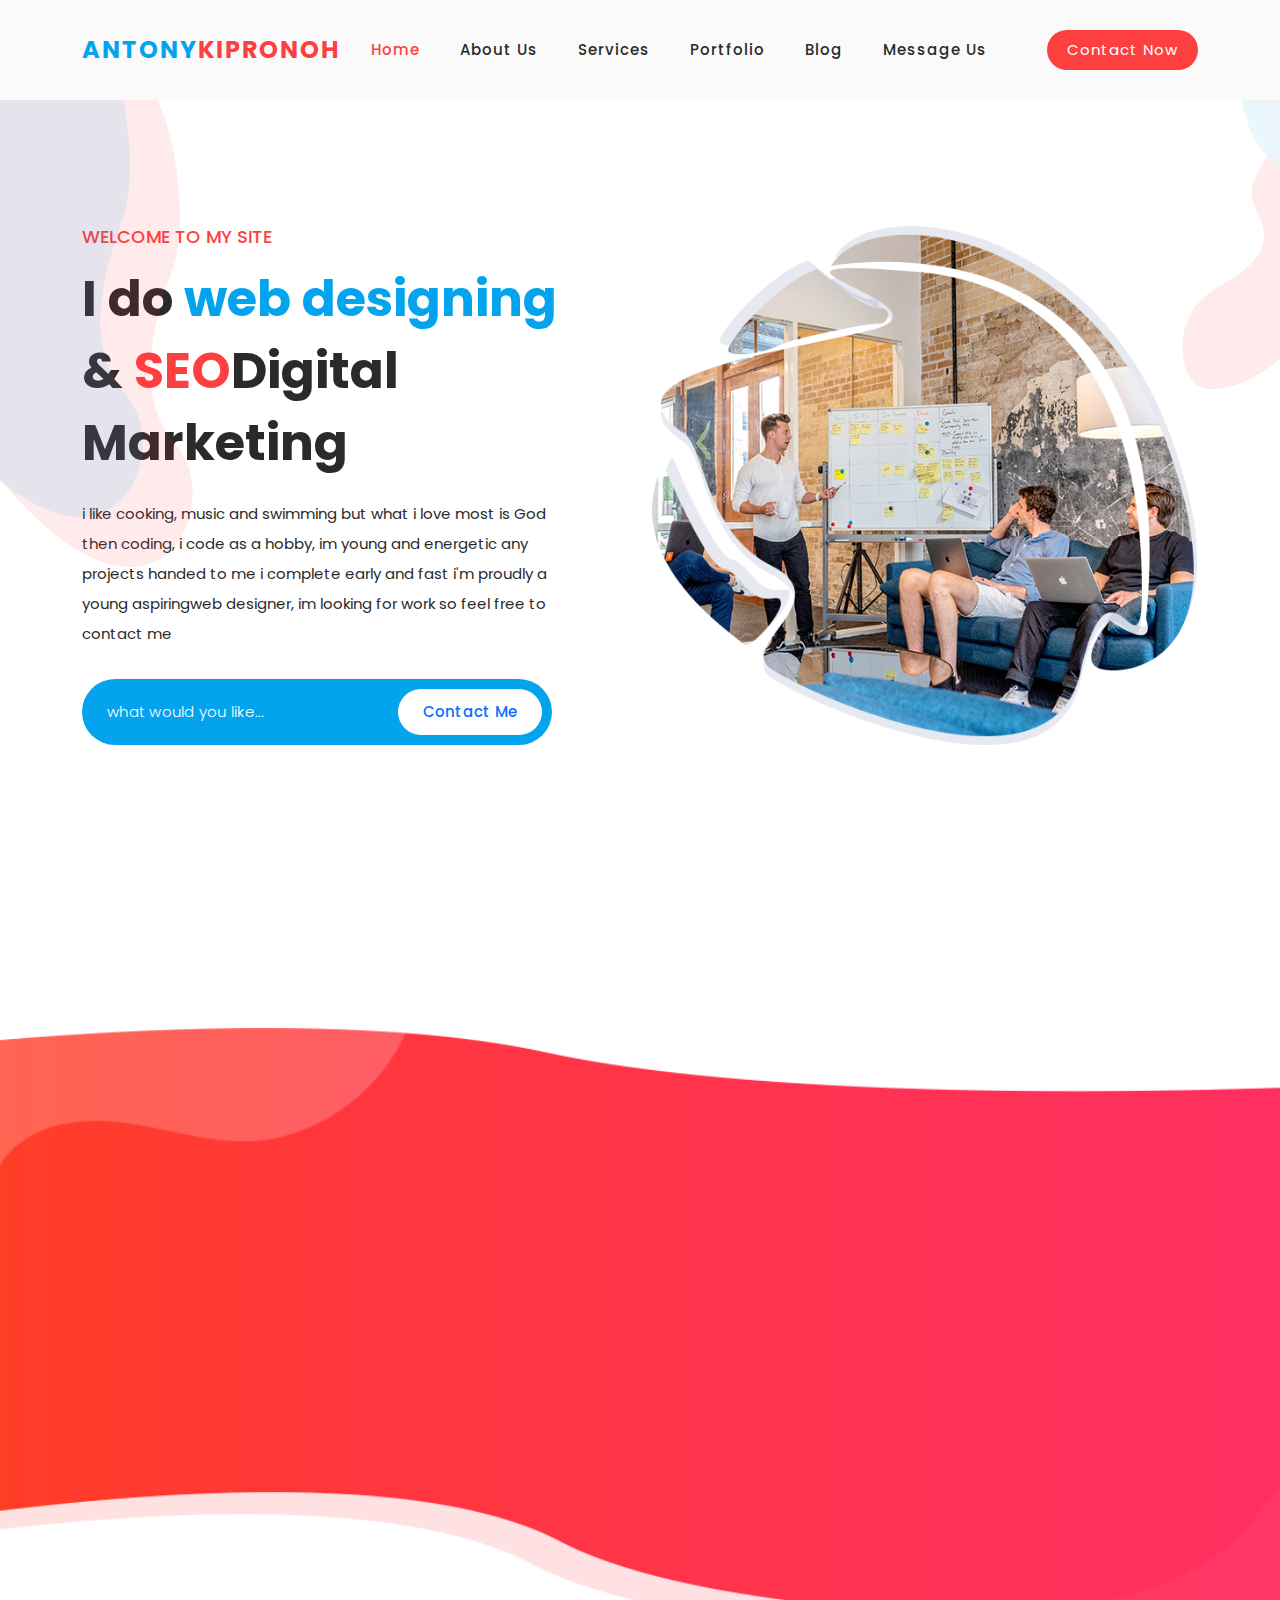
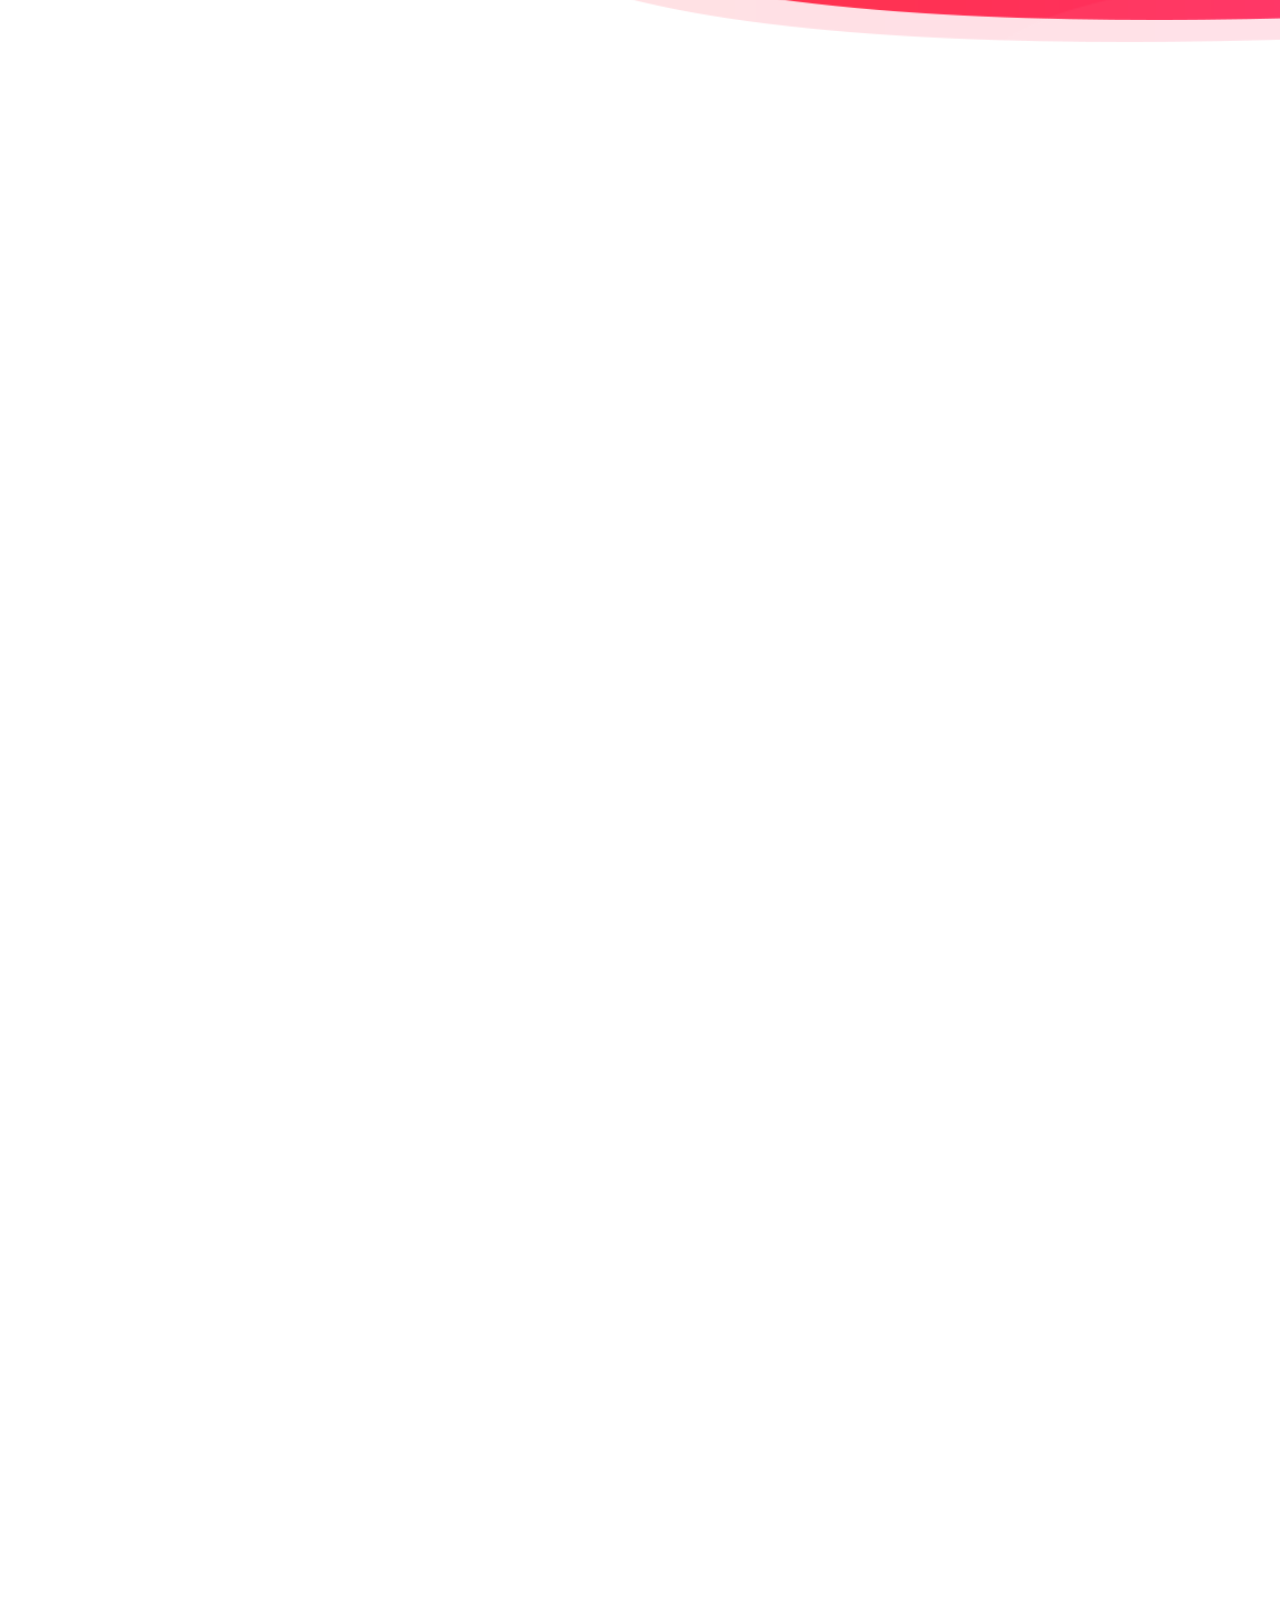
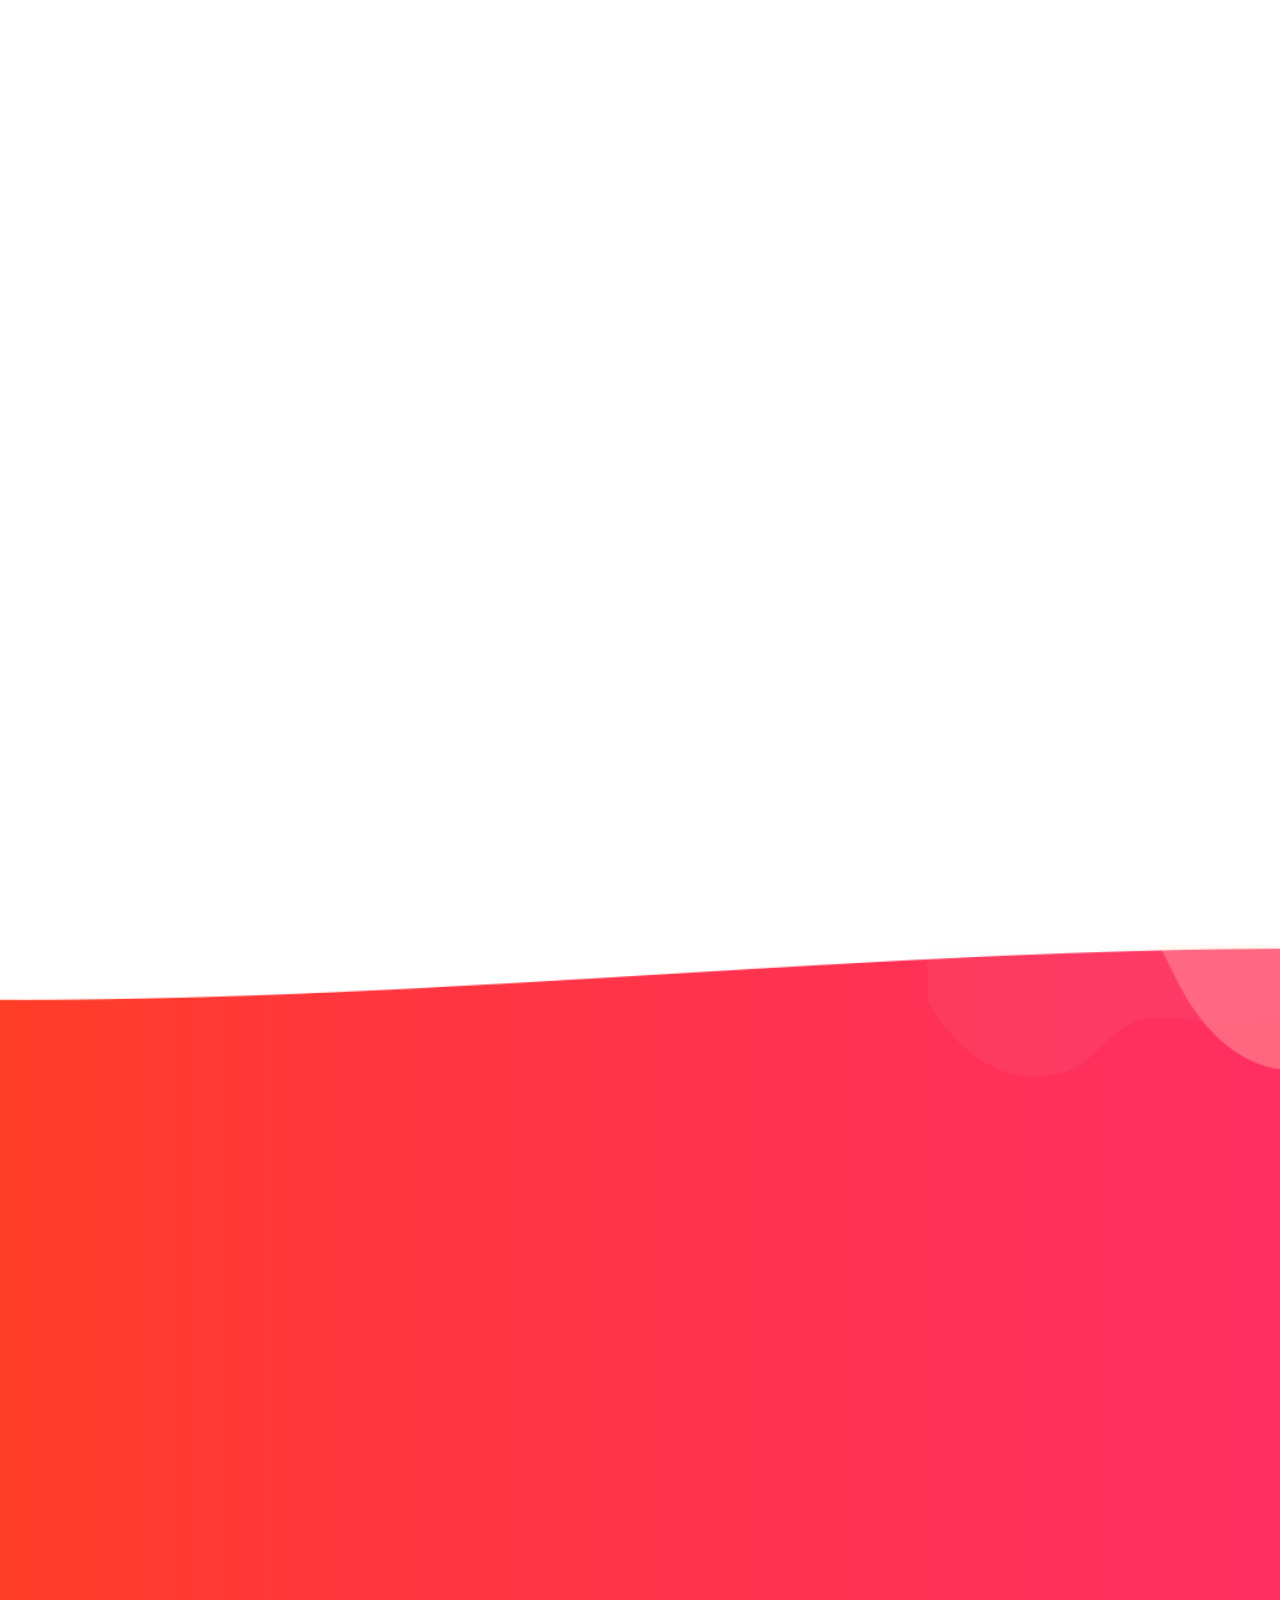
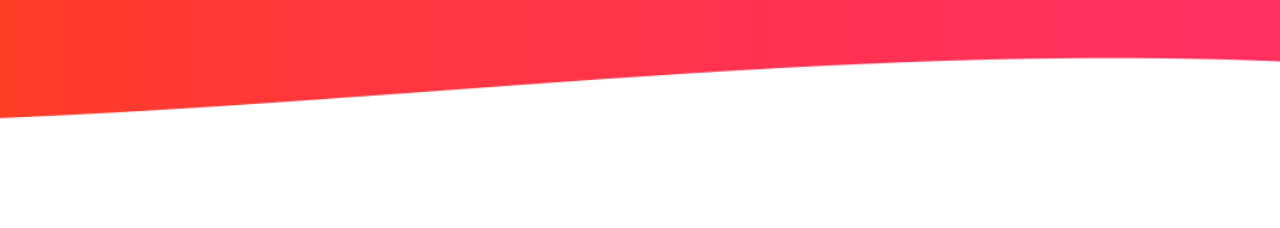
==== index.html @ c2edb328 "Update and rename index.html.html to index.html" ====
<!DOCTYPE html>
<html lang="en">

  <head>

    <meta charset="UTF-8">
    <meta name="viewport" content="width=device-width, initial-scale=1, shrink-to-fit=no">
    <meta name="description" content="">
    <meta name="author" content="">
    <link rel="preconnect" href="https://fonts.gstatic.com">
    <link href="https://fonts.googleapis.com/css2?family=Poppins:wght@100;200;300;400;500;600;700;800;900&display=swap" rel="stylesheet">

    <title>Antony kipronoh - web developer</title>

    <!-- Bootstrap core CSS -->
    <link href="vendor/bootstrap/css/bootstrap.min.css" rel="stylesheet">

    <!-- Additional CSS Files -->
    <link rel="stylesheet" href="assets/css/fontawesome.css">
    <link rel="stylesheet" href="assets/css/templatemo-space-dynamic.css">
    <link rel="stylesheet" href="assets/css/animated.css">
    <link rel="stylesheet" href="assets/css/owl.css">

  </head>

<body>

  <!-- ***** Preloader Start ***** -->
  <div id="js-preloader" class="js-preloader">
    <div class="preloader-inner">
      <span class="dot"></span>
      <div class="dots">
        <span></span>
        <span></span>
        <span></span>
      </div>
    </div>
  </div>
  <!-- ***** Preloader End ***** -->

  <!-- ***** Header Area Start ***** -->
  <header class="header-area header-sticky wow slideInDown" data-wow-duration="0.75s" data-wow-delay="0s">
    <div class="container">
      <div class="row">
        <div class="col-12">
          <nav class="main-nav">
            <!-- ***** Logo Start ***** -->
            <a href="index.html" class="logo">
              <h4>Antony<span>kipronoh</span></h4>
            </a>
            <!-- ***** Logo End ***** -->
            <!-- ***** Menu Start ***** -->
            <ul class="nav">
              <li class="scroll-to-section"><a href="#top" class="active">Home</a></li>
              <li class="scroll-to-section"><a href="#about">About Us</a></li>
              <li class="scroll-to-section"><a href="#services">Services</a></li>
              <li class="scroll-to-section"><a href="#portfolio">Portfolio</a></li>
              <li class="scroll-to-section"><a href="#blog">Blog</a></li> 
              <li class="scroll-to-section"><a href="#contact">Message Us</a></li> 
              <li class="scroll-to-section"><div class="main-red-button"><a href="#contact">Contact Now</a></div></li> 
            </ul>        
            <a class='menu-trigger'>
                <span>Menu</span>
            </a>
            <!-- ***** Menu End ***** -->
          </nav>
        </div>
      </div>
    </div>
  </header>
  <!-- ***** Header Area End ***** -->

  <div class="main-banner wow fadeIn" id="top" data-wow-duration="1s" data-wow-delay="0.5s">
    <div class="container">
      <div class="row">
        <div class="col-lg-12">
          <div class="row">
            <div class="col-lg-6 align-self-center">
              <div class="left-content header-text wow fadeInLeft" data-wow-duration="1s" data-wow-delay="1s">
                <h6>Welcome to my site</h6>
                <h2>I do <em>web designing</em> &amp; <span>SEO</span>Digital Marketing</h2>
                <p>i like cooking, music and swimming but what i love most is God then coding, i code as a hobby, im young and energetic any projects handed to me i complete early and fast i'm proudly a young aspiringweb designer, im looking for work so feel free to contact me </p>
                <form id="search" action="#" method="GET">
                  <fieldset>
                    <input type="address" name="address" class="email" placeholder="what would you like..." autocomplete="on" required>
                  </fieldset>
                  <fieldset>
                    <button type="submit" class="main-button" <li class="scroll-to-section"><a href="#contact">contact me</a></li> </button>
                  </fieldset>
                </form>
              </div>
            </div>
            <div class="col-lg-6">
              <div class="right-image wow fadeInRight" data-wow-duration="1s" data-wow-delay="0.5s">
                <img src="assets/images/banner-right-image.png" alt="team meeting">
              </div>
            </div>
          </div>
        </div>
      </div>
    </div>
  </div>
<!-- ***** about section start ***** -->
  <div id="about" class="about-us section">
    <div class="container">
      <div class="row">
        <div class="col-lg-4">
          <div class="left-image wow fadeIn" data-wow-duration="1s" data-wow-delay="0.2s">
            <img src="assets/images/about-left-image.png" alt="person graphic">
          </div>
        </div>
        <div class="col-lg-8 align-self-center">
          <div class="services">
            <div class="row">
              <div class="col-lg-6">
                <div class="item wow fadeIn" data-wow-duration="1s" data-wow-delay="0.5s">
                  <div class="icon">
                    <img src="assets/images/service-icon-01.png" alt="reporting">
                  </div>
                  <div class="right-text">
                    <h4>website designing</h4>
                    <p>i design good looking websites for everyone and anyone who would like a website at affordable prices</p>
                  </div>
                </div>
              </div>
              <div class="col-lg-6">
                <div class="item wow fadeIn" data-wow-duration="1s" data-wow-delay="0.7s">
                  <div class="icon">
                    <img src="assets/images/service-icon-02.png" alt="">
                  </div>
                  <div class="right-text">
                    <h4>SEO</h4>
                    <p>I help you in improving your website to increase its visibility in Google, Microsoft Bing, and other search engines whenever people search for: Products you sell. Services you provide</p>
                  </div>
                </div>
              </div>
              <div class="col-lg-6">
                <div class="item wow fadeIn" data-wow-duration="1s" data-wow-delay="0.9s">
                  <div class="icon">
                    <img src="assets/images/service-icon-03.png" alt="">
                  </div>
                  <div class="right-text">
                    <h4>page optimization</h4>
                    <p>My  aim is to help search engines understand your website and its content, as well as identify whether it is relevant to a searcher's query.</p>
                  </div>
                </div>
              </div>
              <div class="col-lg-6">
                <div class="item wow fadeIn" data-wow-duration="1s" data-wow-delay="1.1s">
                  <div class="icon">
                    <img src="assets/images/service-icon-04.png" alt="">
                  </div>
                  <div class="right-text">
                    <h4>Web Analytics</h4>
                    <p>My focus is on identifying measures based on your organizational and user goals and using the website data to determine the success or failure of those goals and to drive strategy and improve the user's experience.</p>
                  </div>
                </div>
              </div>
            </div>
          </div>
        </div>
      </div>
    </div>
  </div>
<!-- ***** about section ends ***** -->

<!-- ***** services section start ***** -->
  <div id="services" class="our-services section">
    <div class="container">
      <div class="row">
        <div class="col-lg-6 align-self-center  wow fadeInLeft" data-wow-duration="1s" data-wow-delay="0.2s">
          <div class="left-image">
            <img src="assets/images/services-left-image.png" alt="">
          </div>
        </div>
        <div class="col-lg-6 wow fadeInRight" data-wow-duration="1s" data-wow-delay="0.2s">
          <div class="section-heading">
            <h2>Grow your website with our <em>SEO</em> service &amp; <span>Project</span> Ideas</h2>
            <p>I will aid you to Set your goals with your clients, Identify what you need to achieve your goals, Outline the tasks you need to complete, Track your projects with a bird's-eye view of your progress,Use project time tracking tools to bill clients more efficiently & Plan your budget well in advance thus improoving your page relevance to your desired clients.</p>
          </div>
          <div class="row">
            <div class="col-lg-12">
              <div class="first-bar progress-skill-bar">
                <h4>Website Analysis</h4>
                <span>84%</span>
                <div class="filled-bar"></div>
                <div class="full-bar"></div>
              </div>
            </div>
            <div class="col-lg-12">
              <div class="second-bar progress-skill-bar">
                <h4>SEO Reports</h4>
                <span>88%</span>
                <div class="filled-bar"></div>
                <div class="full-bar"></div>
              </div>
            </div>
            <div class="col-lg-12">
              <div class="third-bar progress-skill-bar">
                <h4>Page Optimizations</h4>
                <span>94%</span>
                <div class="filled-bar"></div>
                <div class="full-bar"></div>
              </div>
            </div>
          </div>
        </div>
      </div>
    </div>
  </div>
  <!-- ***** services section ends ***** -->

<!-- ***** portfolio section start ***** -->
  <div id="portfolio" class="our-portfolio section">
    <div class="container">
      <div class="row">
        <div class="col-lg-6 offset-lg-3">
          <div class="section-heading  wow bounceIn" data-wow-duration="1s" data-wow-delay="0.2s">
            <h2>See What Our Agency <em>Offers</em> &amp; What We <span>Provide</span></h2>
          </div>
        </div>
      </div>
      <div class="row">
        <div class="col-lg-3 col-sm-6">
          <a href="#">
            <div class="item wow bounceInUp" data-wow-duration="1s" data-wow-delay="0.3s">
              <div class="hidden-content">
                <h4>SEO Analysis</h4>
                <p>We aid in auditing a website to identify opportunities to improve its placement in search engine results.</p>
              </div>
              <div class="showed-content">
                <img src="assets/images/portfolio-image.png" alt="">
              </div>
            </div>
          </a>
        </div>
        <div class="col-lg-3 col-sm-6">
          <a href="#">
            <div class="item wow bounceInUp" data-wow-duration="1s" data-wow-delay="0.4s">
              <div class="hidden-content">
                <h4>Social media management</h4>
                <p>we Aid you manage your Social media accounts for an easier webflow.</p>
              </div>
              <div class="showed-content">
                <img src="assets/images/portfolio-image.png" alt="">
              </div>
            </div>
          </a>
        </div>
        <div class="col-lg-3 col-sm-6">
          <a href="#">
            <div class="item wow bounceInUp" data-wow-duration="1s" data-wow-delay="0.5s">
              <div class="hidden-content">
                <h4>Performance Tests</h4>
                <p>determining the stability, speed and responsiveness of websites under a given workload</p>
              </div>
              <div class="showed-content">
                <img src="assets/images/portfolio-image.png" alt="">
              </div>
            </div>
          </a>
        </div>
        <div class="col-lg-3 col-sm-6">
          <a href="#">
            <div class="item wow bounceInUp" data-wow-duration="1s" data-wow-delay="0.6s">
              <div class="hidden-content">
                <h4>Data Analysis</h4>
                <p>The research will compile data from your website and enable us to gauge your site and advice you.</p>
              </div>
              <div class="showed-content">
                <img src="assets/images/portfolio-image.png" alt="">
              </div>
            </div>
          </a>
        </div>
      </div>
    </div>
  </div>

<!-- ***** portfolio section ends ***** -->


<!-- ***** blog section start ***** -->
  <div id="blog" class="our-blog section">
    <div class="container">
      <div class="row">
        <div class="col-lg-6 wow fadeInDown" data-wow-duration="1s" data-wow-delay="0.25s">
          <div class="section-heading">
            <h2>Check Out What Is <em>Trending</em> In Our Latest <span>News</span></h2>
          </div>
        </div>
        <div class="col-lg-6 wow fadeInDown" data-wow-duration="1s" data-wow-delay="0.25s">
          <div class="top-dec">
            <img src="assets/images/blog-dec.png" alt="">
          </div>
        </div>
      </div>
      <div class="row">
        <div class="col-lg-6 wow fadeInUp" data-wow-duration="1s" data-wow-delay="0.25s">
          <div class="left-image">
            <a href="#"><img src="assets/images/big-blog-thumb.jpg" alt="Workspace Desktop"></a>
            <div class="info">
              <div class="inner-content">
                <ul>
                  <li><i class="fa fa-calendar"></i> 24 Mar 2021</li>
                  <li><i class="fa fa-folder"></i> service delivery</li>
                </ul>
                <a href="#"><h4>SEO Agency &amp; Digital Marketing</h4></a>
                <p>we are theleaders in content matrketing and search engine optimizations through our devoted services we aided numerous companies and other private institutions develop their brands.</p>
                <div class="main-blue-button">
                  <a href="#">Discover More</a>
                </div>
              </div>
            </div>
          </div>
        </div>
        <div class="col-lg-6 wow fadeInUp" data-wow-duration="1s" data-wow-delay="0.25s">
          <div class="right-list">
            <ul>
              <li>
                <div class="left-content align-self-center">
                  <span><i class="fa fa-calendar"></i> 18 jan 2024</span>
                  <a href="#"><h4>New Websites </h4></a>
                  <p>today i helped a client develop a new website, the project was a quick one as we managed to complete his website and launch it within only two weeks.</p>
                </div>
                <div class="right-image">
                  <a href="#"><img src="assets/images/blog-thumb-01.jpg" alt=""></a>
                </div>
              </li>
              <li>
                <div class="left-content align-self-center">
                  <span><i class="fa fa-calendar"></i> 14 feb 2024</span>
                  <a href="#"><h4>SEO Analysis &amp; Content Ideas</h4></a>
                  <p>we aided Brian kiplagat with his website by optimizing his website now he can easily be found on the internet.</p>
                </div>
                <div class="right-image">
                  <a href="#"><img src="assets/images/blog-thumb-01.jpg" alt=""></a>
                </div>
              </li>
              <li>
                <div class="left-content align-self-center">
                  <span><i class="fa fa-calendar"></i> 06 Mar 2024</span>
                  <a href="#"><h4>Digital Marketing</h4></a>
                  <p>Marketability of a brand isone of the most essential things a brand requires, chamila bottling company is one of the companies we helped marketing their products.</p>
                </div>
                <div class="right-image">
                  <a href="#"><img src="assets/images/blog-thumb-01.jpg" alt=""></a>
                </div>
              </li>
            </ul>
          </div>
        </div>
      </div>
    </div>
  </div>
  <!-- ***** blog section ends ***** -->

<!-- ***** contact section start ***** -->
  <div id="contact" class="contact-us section">
    <div class="container">
      <div class="row">
        <div class="col-lg-6 align-self-center wow fadeInLeft" data-wow-duration="0.5s" data-wow-delay="0.25s">
          <div class="section-heading">
            <h2>Feel Free To Send Us a Message About Your Website Needs</h2>
            <p>i will be happy to help you in any way possible, customer satisfaction is my primary function.</p>
            <div class="phone-info">
              <h4>For any enquiry, Call me: <span><i class="fa fa-phone"></i> <a href="#">+254 727-860-767</a></span></h4>
              <h4>For any enquiry, Email me: <span> <a href="#">kipronohantony@gmail.com</a></span></h4>
            </div>
          </div>
        </div>
        <!-- ***** email me form ***** -->
        <div class="col-lg-6 wow fadeInRight" data-wow-duration="0.5s" data-wow-delay="0.25s">
          <form id="contact" action="https://formsubmit.co/kipronohantony@gmail.com" method="post">
            <div class="row">
              <div class="col-lg-6">
                <fieldset>
                  <input type="name" name="name" id="name" placeholder="Name" autocomplete="on" required>
                </fieldset>
              </div>
              <div class="col-lg-6">
                <fieldset>
                  <input type="surname" name="surname" id="surname" placeholder="Surname" autocomplete="on" required>
                </fieldset>
              </div>
              <div class="col-lg-12">
                <fieldset>
                  <input type="text" name="email" id="email" pattern="[^ @]*@[^ @]*" placeholder="Your Email" required="">
                </fieldset>
              </div>
              <div class="col-lg-12">
                <fieldset>
                  <textarea name="message" type="text" class="form-control" id="message" placeholder="Message" required=""></textarea>  
                </fieldset>
              </div>
              <div class="col-lg-12">
                <fieldset>
                  <button type="submit" id="form-submit" class="main-button ">Send Message</button>
                </fieldset>
              </div>
            </div>
                    <div class="contact-dec">
              <img src="assets/images/contact-decoration.png" alt="">
            </div>
          </form>
        </div>
            <!-- ***** email me form ends ***** -->
      </div>
    </div>
  </div>
<!-- ***** contact section ends ***** -->

<!-- ***** footer section start ***** -->
  <footer>
    <div class="container">
      <div class="row">
        <div class="col-lg-12 wow fadeIn" data-wow-duration="1s" data-wow-delay="0.25s">
          <p>© Copyright 2024 Antony kipronoh. All Rights Reserved. 
          
                  </div>
      </div>
    </div>
  </footer>
  <!-- ***** footer section ends ***** -->
  <!-- Scripts -->
  <script src="vendor/jquery/jquery.min.js"></script>
  <script src="vendor/bootstrap/js/bootstrap.bundle.min.js"></script>
  <script src="assets/js/owl-carousel.js"></script>
  <script src="assets/js/animation.js"></script>
  <script src="assets/js/imagesloaded.js"></script>
  <script src="assets/js/templatemo-custom.js"></script>
   <!-- Scripts -->

</body>
</html>
---- assets/css/templatemo-space-dynamic.css ----
/* 

TemplateMo 562 Space Dynamic

https://templatemo.com/tm-562-space-dynamic

*/

/* ---------------------------------------------
Table of contents
------------------------------------------------
01. font & reset css
02. reset
03. global styles
04. header
05. banner
06. features
07. testimonials
08. contact
09. footer
10. preloader
11. search
12. portfolio

--------------------------------------------- */
/* 
---------------------------------------------
font & reset css
--------------------------------------------- 
*/
@import url('https://fonts.googleapis.com/css2?family=Poppins:wght@100;200;300;400;500;600;700;800;900&display=swap');
/* 
---------------------------------------------
reset
--------------------------------------------- 
*/
html, body, div, span, applet, object, iframe, h1, h2, h3, h4, h5, h6, p, blockquote, div
pre, a, abbr, acronym, address, big, cite, code, del, dfn, em, font, img, ins, kbd, q,
s, samp, small, strike, strong, sub, sup, tt, var, b, u, i, center, dl, dt, dd, ol, ul, li,
figure, header, nav, section, article, aside, footer, figcaption {
  margin: 0;
  padding: 0;
  border: 0;
  outline: 0;
}

/* clear fix */
.grid:after {
  content: '';
  display: block;
  clear: both;
}

/* ---- .grid-item ---- */

.grid-sizer,
.grid-item {
  width: 50%;
}

.grid-item {
  float: left;
}

.grid-item img {
  display: block;
  max-width: 100%;
}

.clearfix:after {
  content: ".";
  display: block;
  clear: both;
  visibility: hidden;
  line-height: 0;
  height: 0;
}

.clearfix {
  display: inline-block;
}

html[xmlns] .clearfix {
  display: block;
}

* html .clearfix {
  height: 1%;
}

ul, li {
  padding: 0;
  margin: 0;
  list-style: none;
}

header, nav, section, article, aside, footer, hgroup {
  display: block;
}

* {
  box-sizing: border-box;
}

html, body {
  font-family: 'Poppins', sans-serif;
  font-weight: 400;
  background-color: #fff;
  -ms-text-size-adjust: 100%;
  -webkit-font-smoothing: antialiased;
  -moz-osx-font-smoothing: grayscale;
}

a {
  text-decoration: none !important;
}

h1, h2, h3, h4, h5, h6 {
  margin-top: 0px;
  margin-bottom: 0px;
}

ul {
  margin-bottom: 0px;
}

p {
  font-size: 15px;
  line-height: 30px;
  color: #2a2a2a;
}

img {
  width: 100%;
  overflow: hidden;
}

/* 
---------------------------------------------
global styles
--------------------------------------------- 
*/
html,
body {
  background: #fff;
  font-family: 'Poppins', sans-serif;
}

::selection {
  background: #03a4ed;
  color: #fff;
}

::-moz-selection {
  background: #03a4ed;
  color: #fff;
}

@media (max-width: 991px) {
  html, body {
    overflow-x: hidden;
  }
  .mobile-top-fix {
    margin-top: 30px;
    margin-bottom: 0px;
  }
  .mobile-bottom-fix {
    margin-bottom: 30px;
  }
  .mobile-bottom-fix-big {
    margin-bottom: 60px;
  }
}

.page-section {
  margin-top: 120px;
}

.section-heading h2 {
  font-size: 30px;
  text-transform: capitalize;
  color: #2a2a2a;
  font-weight: 700;
  letter-spacing: 0.25px;
  position: relative;
  z-index: 2;
  line-height: 44px;
}

.section-heading h2 em {
  font-style: normal;
  color: #03a4ed;
}

.section-heading h2 span {
  color: #fe3f40;
}

.main-blue-button a {
  display: inline-block;
  background-color: #03a4ed;
  font-size: 15px;
  font-weight: 400;
  color: #fff;
  text-transform: capitalize;
  padding: 12px 25px;
  border-radius: 23px;
  letter-spacing: 0.25px;
}

.main-red-button a {
  display: inline-block;
  background-color: #fe3f40;
  font-size: 15px;
  font-weight: 400;
  color: #fff;
  text-transform: capitalize;
  padding: 12px 25px;
  border-radius: 23px;
  letter-spacing: 0.25px;
}

.main-white-button a {
  display: inline-block;
  background-color: #fff;
  font-size: 15px;
  font-weight: 400;
  color: #fe3f40;
  text-transform: capitalize;
  padding: 12px 25px;
  border-radius: 23px;
  letter-spacing: 0.25px;
}

/* 
---------------------------------------------
header
--------------------------------------------- 
*/

.background-header {
  background-color: #fff!important;
  height: 80px!important;
  position: fixed!important;
  top: 0px;
  left: 0px;
  right: 0px;
  box-shadow: 0px 0px 10px rgba(0,0,0,0.15)!important;
}

.background-header .logo,
.background-header .main-nav .nav li a {
  color: #1e1e1e!important;
}

.background-header .main-nav .nav li:hover a {
  color: #fe3f40!important;
}

.background-header .nav li a.active {
  color: #fe3f40!important;
}

.header-area {
  background-color: #fafafa;
  position: absolute;
  top: 0px;
  left: 0px;
  right: 0px;
  z-index: 100;
  height: 100px;
  -webkit-transition: all .5s ease 0s;
  -moz-transition: all .5s ease 0s;
  -o-transition: all .5s ease 0s;
  transition: all .5s ease 0s;
}

.header-area .main-nav {
  min-height: 80px;
  background: transparent;
}

.header-area .main-nav .logo {
  line-height: 100px;
  color: #fff;
  font-size: 24px;
  font-weight: 700;
  text-transform: uppercase;
  letter-spacing: 2px;
  float: left;
  -webkit-transition: all 0.3s ease 0s;
  -moz-transition: all 0.3s ease 0s;
  -o-transition: all 0.3s ease 0s;
  transition: all 0.3s ease 0s;
}

.header-area .main-nav .logo h4 {
    font-size: 24px;
    font-weight: 700;
    text-transform: uppercase;
    color: #03a4ed;
    line-height: 100px;
    float: left;
    -webkit-transition: all 0.3s ease 0s;
    -moz-transition: all 0.3s ease 0s;
    -o-transition: all 0.3s ease 0s;
    transition: all 0.3s ease 0s;
}

.logo h4 span {
  color: #fe3f40;
}

.background-header .main-nav .logo h4 {
  line-height: 80px;
}

.background-header .main-nav .nav {
  margin-top: 20px !important;
}

.header-area .main-nav .nav {
  float: right;
  margin-top: 30px;
  margin-right: 0px;
  background-color: transparent;
  -webkit-transition: all 0.3s ease 0s;
  -moz-transition: all 0.3s ease 0s;
  -o-transition: all 0.3s ease 0s;
  transition: all 0.3s ease 0s;
  position: relative;
  z-index: 999;
}

.header-area .main-nav .nav li {
  padding-left: 20px;
  padding-right: 20px;
}

.header-area .main-nav .nav li:last-child {
  padding-right: 0px;
  padding-left: 40px;
}

.header-area .main-nav .nav li:last-child a ,
.background-header .main-nav .nav li:last-child a {
  color: #fff !important;
  padding: 0px 20px;
  font-weight: 400;
}

.header-area .main-nav .nav li:last-child a:hover,
.header-area .main-nav .nav li:last-child a.active {
  color: #fff !important;
}

.header-area .main-nav .nav li a {
  display: block;
  font-weight: 500;
  font-size: 15px;
  color: #2a2a2a;
  text-transform: capitalize;
  -webkit-transition: all 0.3s ease 0s;
  -moz-transition: all 0.3s ease 0s;
  -o-transition: all 0.3s ease 0s;
  transition: all 0.3s ease 0s;
  height: 40px;
  line-height: 40px;
  border: transparent;
  letter-spacing: 1px;
}

.header-area .main-nav .nav li a {
  color: #2a2a2a;
}

.header-area .main-nav .nav li:hover a,
.header-area .main-nav .nav li a.active {
  color: #fe3f40!important;
}

.background-header .main-nav .nav li:hover a,
.background-header .main-nav .nav li a.active {
  color: #fe3f40!important;
  opacity: 1;
}

.header-area .main-nav .nav li:last-child a:hover ,
.background-header .main-nav .nav li:last-child a:hover {
  background-color: #03a4ed;
}

.header-area .main-nav .nav li.submenu {
  position: relative;
  padding-right: 30px;
}

.header-area .main-nav .nav li.submenu:after {
  font-family: FontAwesome;
  content: "\f107";
  font-size: 12px;
  color: #2a2a2a;
  position: absolute;
  right: 18px;
  top: 12px;
}

.background-header .main-nav .nav li.submenu:after {
  color: #2a2a2a;
}

.header-area .main-nav .nav li.submenu ul {
  position: absolute;
  width: 200px;
  box-shadow: 0 2px 28px 0 rgba(0, 0, 0, 0.06);
  overflow: hidden;
  top: 50px;
  opacity: 0;
  transform: translateY(+2em);
  visibility: hidden;
  z-index: -1;
  transition: all 0.3s ease-in-out 0s, visibility 0s linear 0.3s, z-index 0s linear 0.01s;
}

.header-area .main-nav .nav li.submenu ul li {
  margin-left: 0px;
  padding-left: 0px;
  padding-right: 0px;
}

.header-area .main-nav .nav li.submenu ul li a {
  opacity: 1;
  display: block;
  background: #f7f7f7;
  color: #2a2a2a!important;
  padding-left: 20px;
  height: 40px;
  line-height: 40px;
  -webkit-transition: all 0.3s ease 0s;
  -moz-transition: all 0.3s ease 0s;
  -o-transition: all 0.3s ease 0s;
  transition: all 0.3s ease 0s;
  position: relative;
  font-size: 13px;
  font-weight: 400;
  border-bottom: 1px solid #eee;
}

.header-area .main-nav .nav li.submenu ul li a:hover {
  background: #fff;
  color: #fe3f40!important;
  padding-left: 25px;
}

.header-area .main-nav .nav li.submenu ul li a:hover:before {
  width: 3px;
}

.header-area .main-nav .nav li.submenu:hover ul {
  visibility: visible;
  opacity: 1;
  z-index: 1;
  transform: translateY(0%);
  transition-delay: 0s, 0s, 0.3s;
}

.header-area .main-nav .menu-trigger {
  cursor: pointer;
  display: block;
  position: absolute;
  top: 33px;
  width: 32px;
  height: 40px;
  text-indent: -9999em;
  z-index: 99;
  right: 40px;
  display: none;
}

.background-header .main-nav .menu-trigger {
  top: 23px;
}

.header-area .main-nav .menu-trigger span,
.header-area .main-nav .menu-trigger span:before,
.header-area .main-nav .menu-trigger span:after {
  -moz-transition: all 0.4s;
  -o-transition: all 0.4s;
  -webkit-transition: all 0.4s;
  transition: all 0.4s;
  background-color: #1e1e1e;
  display: block;
  position: absolute;
  width: 30px;
  height: 2px;
  left: 0;
}

.background-header .main-nav .menu-trigger span,
.background-header .main-nav .menu-trigger span:before,
.background-header .main-nav .menu-trigger span:after {
  background-color: #1e1e1e;
}

.header-area .main-nav .menu-trigger span:before,
.header-area .main-nav .menu-trigger span:after {
  -moz-transition: all 0.4s;
  -o-transition: all 0.4s;
  -webkit-transition: all 0.4s;
  transition: all 0.4s;
  background-color: #1e1e1e;
  display: block;
  position: absolute;
  width: 30px;
  height: 2px;
  left: 0;
  width: 75%;
}

.background-header .main-nav .menu-trigger span:before,
.background-header .main-nav .menu-trigger span:after {
  background-color: #1e1e1e;
}

.header-area .main-nav .menu-trigger span:before,
.header-area .main-nav .menu-trigger span:after {
  content: "";
}

.header-area .main-nav .menu-trigger span {
  top: 16px;
}

.header-area .main-nav .menu-trigger span:before {
  -moz-transform-origin: 33% 100%;
  -ms-transform-origin: 33% 100%;
  -webkit-transform-origin: 33% 100%;
  transform-origin: 33% 100%;
  top: -10px;
  z-index: 10;
}

.header-area .main-nav .menu-trigger span:after {
  -moz-transform-origin: 33% 0;
  -ms-transform-origin: 33% 0;
  -webkit-transform-origin: 33% 0;
  transform-origin: 33% 0;
  top: 10px;
}

.header-area .main-nav .menu-trigger.active span,
.header-area .main-nav .menu-trigger.active span:before,
.header-area .main-nav .menu-trigger.active span:after {
  background-color: transparent;
  width: 100%;
}

.header-area .main-nav .menu-trigger.active span:before {
  -moz-transform: translateY(6px) translateX(1px) rotate(45deg);
  -ms-transform: translateY(6px) translateX(1px) rotate(45deg);
  -webkit-transform: translateY(6px) translateX(1px) rotate(45deg);
  transform: translateY(6px) translateX(1px) rotate(45deg);
  background-color: #1e1e1e;
}

.background-header .main-nav .menu-trigger.active span:before {
  background-color: #1e1e1e;
}

.header-area .main-nav .menu-trigger.active span:after {
  -moz-transform: translateY(-6px) translateX(1px) rotate(-45deg);
  -ms-transform: translateY(-6px) translateX(1px) rotate(-45deg);
  -webkit-transform: translateY(-6px) translateX(1px) rotate(-45deg);
  transform: translateY(-6px) translateX(1px) rotate(-45deg);
  background-color: #1e1e1e;
}

.background-header .main-nav .menu-trigger.active span:after {
  background-color: #1e1e1e;
}

.header-area.header-sticky {
  min-height: 80px;
}

.header-area .nav {
  margin-top: 30px;
}

.header-area.header-sticky .nav li a.active {
  color: #fe3f40;
}

@media (max-width: 1200px) {
  .header-area .main-nav .nav li {
    padding-left: 12px;
    padding-right: 12px;
  }
  .header-area .main-nav:before {
    display: none;
  }
}

@media (max-width: 992px) {
  .header-area .main-nav .nav li:last-child  ,
  .background-header .main-nav .nav li:last-child {
    display: none;
  }
  .header-area .main-nav .nav li:nth-child(6),
  .background-header .main-nav .nav li:nth-child(6) {
    padding-right: 0px;
  }
}

@media (max-width: 767px) {
  .background-header .main-nav .nav {
    margin-top: 80px !important;
  }
  .header-area .main-nav .logo {
    color: #1e1e1e;
  }
  .header-area.header-sticky .nav li a:hover,
  .header-area.header-sticky .nav li a.active {
    color: #fe3f40!important;
    opacity: 1;
  }
  .header-area.header-sticky .nav li.search-icon a {
    width: 100%;
  }
  .header-area {
    background-color: #f7f7f7;
    padding: 0px 15px;
    height: 100px;
    box-shadow: none;
    text-align: center;
  }
  .header-area .container {
    padding: 0px;
  }
  .header-area .logo {
    margin-left: 30px;
  }
  .header-area .menu-trigger {
    display: block !important;
  }
  .header-area .main-nav {
    overflow: hidden;
  }
  .header-area .main-nav .nav {
    float: none;
    width: 100%;
    display: none;
    -webkit-transition: all 0s ease 0s;
    -moz-transition: all 0s ease 0s;
    -o-transition: all 0s ease 0s;
    transition: all 0s ease 0s;
    margin-left: 0px;
  }
  .background-header .nav {
    margin-top: 80px;
  }
  .header-area .main-nav .nav li:first-child {
    border-top: 1px solid #eee;
  }
  .header-area.header-sticky .nav {
    margin-top: 100px;
  }
  .header-area .main-nav .nav li {
    width: 100%;
    background: #fff;
    border-bottom: 1px solid #e7e7e7;
    padding-left: 0px !important;
    padding-right: 0px !important;
  }
  .header-area .main-nav .nav li a {
    height: 50px !important;
    line-height: 50px !important;
    padding: 0px !important;
    border: none !important;
    background: #f7f7f7 !important;
    color: #191a20 !important;
  }
  .header-area .main-nav .nav li a:hover {
    background: #eee !important;
    color: #fe3f40!important;
  }
  .header-area .main-nav .nav li.submenu ul {
    position: relative;
    visibility: inherit;
    opacity: 1;
    z-index: 1;
    transform: translateY(0%);
    transition-delay: 0s, 0s, 0.3s;
    top: 0px;
    width: 100%;
    box-shadow: none;
    height: 0px;
  }
  .header-area .main-nav .nav li.submenu ul li a {
    font-size: 12px;
    font-weight: 400;
  }
  .header-area .main-nav .nav li.submenu ul li a:hover:before {
    width: 0px;
  }
  .header-area .main-nav .nav li.submenu ul.active {
    height: auto !important;
  }
  .header-area .main-nav .nav li.submenu:after {
    color: #3B566E;
    right: 25px;
    font-size: 14px;
    top: 15px;
  }
  .header-area .main-nav .nav li.submenu:hover ul, .header-area .main-nav .nav li.submenu:focus ul {
    height: 0px;
  }
}

@media (min-width: 767px) {
  .header-area .main-nav .nav {
    display: flex !important;
  }
}

/* 
---------------------------------------------
preloader
--------------------------------------------- 
*/

.js-preloader {
    position: fixed;
    top: 0;
    left: 0;
    right: 0;
    bottom: 0;
    background-color: #fff;
    display: -webkit-box;
    display: flex;
    -webkit-box-align: center;
    align-items: center;
    -webkit-box-pack: center;
    justify-content: center;
    opacity: 1;
    visibility: visible;
    z-index: 9999;
    -webkit-transition: opacity 0.25s ease;
    transition: opacity 0.25s ease;
}

.js-preloader.loaded {
    opacity: 0;
    visibility: hidden;
    pointer-events: none;
}

@-webkit-keyframes dot {
    50% {
        -webkit-transform: translateX(96px);
        transform: translateX(96px);
    }
}

@keyframes dot {
    50% {
        -webkit-transform: translateX(96px);
        transform: translateX(96px);
    }
}

@-webkit-keyframes dots {
    50% {
        -webkit-transform: translateX(-31px);
        transform: translateX(-31px);
    }
}

@keyframes dots {
    50% {
        -webkit-transform: translateX(-31px);
        transform: translateX(-31px);
    }
}

.preloader-inner {
    position: relative;
    width: 142px;
    height: 40px;
    background: #fff;
}

.preloader-inner .dot {
    position: absolute;
    width: 16px;
    height: 16px;
    top: 12px;
    left: 15px;
    background: #fe3f40;
    border-radius: 50%;
    -webkit-transform: translateX(0);
    transform: translateX(0);
    -webkit-animation: dot 2.8s infinite;
    animation: dot 2.8s infinite;
}

.preloader-inner .dots {
    -webkit-transform: translateX(0);
    transform: translateX(0);
    margin-top: 12px;
    margin-left: 31px;
    -webkit-animation: dots 2.8s infinite;
    animation: dots 2.8s infinite;
}

.preloader-inner .dots span {
    display: block;
    float: left;
    width: 16px;
    height: 16px;
    margin-left: 16px;
    background: #fe3f40;
    border-radius: 50%;
}



/* 
---------------------------------------------
Banner Style
--------------------------------------------- 
*/

.main-banner {
  background-repeat: no-repeat;
  background-position: center center;
  background-size: cover;
  padding: 226px 0px 120px 0px;
  position: relative;
  overflow: hidden;
}

.main-banner:after {
  content: '';
  background-image: url(../images/baner-dec-left.png);
  background-repeat: no-repeat;
  position: absolute;
  left: 0;
  top: 100px;
  width: 193px;
  height: 467px;
}

.main-banner:before {
  content: '';
  background-image: url(../images/baner-dec-right.png);
  background-repeat: no-repeat;
  position: absolute;
  right: 0;
  top: 100px;
  width: 98px;
  height: 290px;
}

.main-banner .left-content {
  margin-right: 45px;
}

.main-banner .left-content h6 {
  text-transform: uppercase;
  font-size: 18px;
  color: #fe3f40;
  margin-bottom: 15px;
}

.main-banner .left-content h2 {
  font-size: 50px;
  font-weight: 700;
  color: #2a2a2a;
  line-height: 72px;
}

.main-banner .left-content h2 em {
  color: #03a4ed;
  font-style: normal;
}

.main-banner .left-content h2 span {
  color: #fe3f40;
}

.main-banner .left-content p {
  margin: 20px 0px;
}

.main-banner .left-content form {
  margin-top: 30px;
  width: 470px;
  height: 66px;
  position: relative;
}

.main-banner .left-content form button {
  position: absolute;
  right: 10px;
  top: 10px;
  display: inline-block;
  background-color: #fff;
  font-size: 15px;
  font-weight: 500;
  color: #fe3f40;
  text-transform: capitalize;
  padding: 12px 25px;
  border-radius: 23px;
  letter-spacing: 0.25px;
  outline: none;
  border: none;
}

.main-banner .left-content form input {
  width: 470px;
  height: 66px;
  background-color: #03a4ed;
  border-radius: 33px;
  border: none;
  outline: none;
  padding: 0px 25px;
  color: #fff;
  letter-spacing: 0.25px;
  font-size: 15px;
  font-weight: 300;
}

.main-banner .left-content form input::placeholder {
  color: #fff;
}



/* 
---------------------------------------------
About Us Style
--------------------------------------------- 
*/

#about {
  margin-top: 120px;
}

.about-us {
  background-image: url(../images/about-bg.png);
  background-repeat: no-repeat;
  background-position: center center;
  background-size: cover;
  padding: 140px 0px 120px 0px;
}

.about-us .left-image {
  margin-right: 45px;
}

.about-us .services .item {
  margin-bottom: 30px;
}

.about-us .services .item .icon {
  float: left;
  margin-right: 25px;
}

.about-us .services .item .icon img {
  max-width: 70px;
}

.about-us .services .item h4 {
  color: #fff;
  font-size: 20px;
  font-weight: 700;
  margin-bottom: 12px;
}

.about-us .services .item p {
  color: #fff;
}


/* 
---------------------------------------------
Services Style
--------------------------------------------- 
*/

.our-services {
  margin-top: 0px;
  padding-top: 120px;
}

.our-services .left-image {
  margin-right: 45px;
}

.our-services .section-heading h2 {
  margin-right: 100px;
}

.our-services .section-heading p {
  margin-top: 30px;
  margin-bottom: 60px;
}

.our-services .progress-skill-bar {
  margin-bottom: 30px;
  position: relative;
  width: 100%;
}

.our-services .progress-skill-bar span {
  position: absolute;
  top: 0;
  font-size: 18px;
  font-weight: 600;
  color: #03a4ed;
}

.our-services .first-bar span {
  left: 69%;
}

.our-services .second-bar span {
  left: 81%;
}

.our-services .third-bar span {
  left: 88%;
}

.our-services .progress-skill-bar h4 {
  font-size: 18px;
  font-weight: 700;
  color: #2a2a2a;
  margin-bottom: 14px;
}

.our-services .progress-skill-bar .full-bar {
  width: 100%;
  height: 6px;
  border-radius: 3px;
  background-color: #f7eff1;
  position: relative;
  z-index: 1;
}

.our-services .progress-skill-bar .filled-bar {
  background: rgb(255,77,30);
  background: linear-gradient(105deg, rgba(255,77,30,1) 0%, rgba(255,44,109,1) 100%);
  height: 6px;
  border-radius: 3px;
  margin-bottom: -6px;
  position: relative;
  z-index: 2;
}

.our-services .first-bar .filled-bar {
  width: 71%;
}

.our-services .second-bar .filled-bar {
  width: 83%;
}

.our-services .third-bar .filled-bar {
  width: 90%;
}


/* 
---------------------------------------------
Portfolio
--------------------------------------------- 
*/

.our-portfolio {
  padding-top: 120px;
  margin-top: 0px;
}

.our-portfolio .section-heading h2 {
  text-align: center;
  margin: 0px 90px 0px 90px;
  margin-bottom: 120px;
  position: relative;
  z-index: 1;
}

.our-portfolio .item {
  position: relative;
}

.our-portfolio .item:hover .hidden-content {
  top: -100px;
  opacity: 1;
  visibility: visible;
}

.our-portfolio .item:hover .showed-content {
  top: 90px;
}

.our-portfolio .hidden-content {
  background: rgb(255,77,30);
  background: linear-gradient(105deg, rgba(255,77,30,1) 0%, rgba(255,44,109,1) 100%);
  padding: 30px;
  border-radius: 20px;
  text-align: center;
  opacity: 0;
  top: 0;
  visibility: hidden;
  position: absolute;
  z-index: 2;
  transition: all 0.5s;
}

.our-portfolio .hidden-content:after {
  width: 20px;
  height: 20px;
  position: absolute;
  background: rgb(255,77,30);
  content: '';
  left: 50%;
  bottom: -8px;
  margin-left: -5px;
  transform: rotate(45deg);
  background: linear-gradient(105deg, rgba(255,52,69,1) 0%, rgba(255,51,78,1) 100%);
  z-index: -1;
}

.our-portfolio .hidden-content h4 {
  font-size: 20px;
  font-weight: 700;
  color: #fff;
  margin-bottom: 20px;
}

.our-portfolio .hidden-content p {
  color: #fff;
}

.our-portfolio .showed-content {
  top: 0px;
  position: relative;
  z-index: 3;
  background-color: #fff;
  text-align: center;
  padding: 50px;
  border-radius: 20px;
  box-shadow: 0px 0px 10px rgba(0,0,0,0.1);
  transition: all 0.5s;
}

.our-portfolio .showed-content img {
  max-width: 100px;
}


/* 
---------------------------------------------
Blog
--------------------------------------------- 
*/

.our-blog {
  position: relative;
  margin-top: 80px;
  padding-top: 120px;
}

.our-blog .section-heading h2 {
  margin-right: 180px;
}

.our-blog .top-dec {
  text-align: right;
  margin-top: -80px;
}

.our-blog .top-dec img {
  max-width: 270px;
}

.our-blog .left-image {
  position: relative;
}

.our-blog .left-image img {
  border-radius: 20px;
  box-shadow: 0px 0px 15px rgba(0,0,0,0.1);
}

.our-blog .left-image .info {
  position: relative;
}

.our-blog .left-image .info .inner-content {
  background-color: #fff;
  box-shadow: 0px 0px 15px rgba(0,0,0,0.1);
  border-radius: 20px;
  margin-right: 75px;
  position: absolute;
  margin-top: -100px;
  padding: 30px;
}

.our-blog .left-image ul li {
  display: inline-block;
  font-size: 15px;
  color: #afafaf;
  font-weight: 300;
  margin-right: 20px;
}

.our-blog .left-image ul li:last-child {
  margin-right: 0px;
}

.our-blog .left-image ul li i {
  color: #ff4d61;
  font-size: 16px;
  margin-right: 8px;
}

.our-blog .left-image h4 {
  font-size: 20px;
  font-weight: 700;
  color: #2a2a2a;
  margin: 20px 0px 15px 0px;
}

.our-blog .left-image .info .main-blue-button {
  position: absolute;
  bottom: -80px;
  left: 0;
}

.our-blog .right-list {
  margin-left: 30px;
}

.our-blog .right-list ul li {
  display: inline-flex;
  width: 100%;
  margin-bottom: 30px;
}

.our-blog .right-list .left-content {
  margin-right: 45px;
}

.our-blog .right-list .left-content span {
  font-size: 15px;
  color: #afafaf;
  font-weight: 300;
}

.our-blog .right-list .left-content span i {
  color: #ff4d61;
  font-size: 16px;
  margin-right: 8px;
}

.our-blog .right-list .left-content h4 {
  font-size: 20px;
  font-weight: 700;
  color: #2a2a2a;
  margin: 20px 0px 15px 0px;
}


.our-blog .right-list .right-image img {
  width: 250px;
  border-radius: 20px;
}


/* 
---------------------------------------------
contact
--------------------------------------------- 
*/

.contact-us {
  padding: 160px 0px;
  background-image: url(../images/contact-bg.png);
  background-repeat: no-repeat;
  background-position: center center;
  background-size: cover;
}

.contact-us .section-heading h2,
.contact-us .section-heading h2 em,
.contact-us .section-heading h2 span {
  color: #fff;
}

.contact-us .section-heading p {
  color: #fff;
  margin-top: 30px;
}

.phone-info {
  margin-top: 40px;
}

.phone-info h4 {
  font-size: 20px;
  font-weight: 700;
  color: #fff;
}

.phone-info h4 span i {
  width: 46px;
  height: 46px;
  display: inline-block;
  text-align: center;
  line-height: 46px;
  background-color: #fff;
  border-radius: 50%;
  color: #ff3b2c;
  font-size: 22px;
  margin-left: 30px;
  margin-right: 15px;
}

.phone-info h4 span a {
  color: #fff;
  font-size: 15px;
  font-weight: 400;
}

form#contact .contact-dec {
  position: absolute;
  right: -166px;
  bottom: 0;
}

form#contact .contact-dec img {
  max-width: 178px;
}

form#contact {
  margin-left: 30px;
  position: relative;
  background-color: #fff;
  padding: 60px 30px;
  border-radius: 20px;
}

form#contact input {
  width: 100%;
  height: 46px;
  border-radius: 33px;
  background-color: #d1f3ff;
  border: none;
  outline: none;
  font-size: 15px;
  font-weight: 300;
  color: #2a2a2a;
  padding: 0px 20px;
  margin-bottom: 20px;
}

form#contact input::placeholder {
  color: #2a2a2a;
}

form#contact textarea {
  width: 100%;
  min-width: 100%;
  max-width: 100%;
  max-height: 180px;
  min-height: 140px;
  height: 140px;
  border-radius: 20px;
  background-color: #d1f3ff;
  border: none;
  outline: none;
  font-size: 15px;
  font-weight: 300;
  color: #2a2a2a;
  padding: 15px 20px;
  margin-bottom: 20px;
}

form#contact textarea::placeholder {
  color: #2a2a2a;
}

form#contact button {
  display: inline-block;
  background-color: #03a4ed;
  font-size: 15px;
  font-weight: 400;
  color: #fff;
  text-transform: capitalize;
  padding: 12px 25px;
  border-radius: 23px;
  letter-spacing: 0.25px;
  border: none;
  outline: none;
  transition: all .3s;
}

form#contact button:hover {
  background-color: #fe3f40;
}


/* 
---------------------------------------------
Footer Style
--------------------------------------------- 
*/

footer p {
  text-align: center;
  margin: 30px 0px 45px 0px;
}

footer p a {
  color: #fe3f40;
}

/* 
---------------------------------------------
responsive
--------------------------------------------- 
*/

@media (max-width: 1645px) {
  form#contact .contact-dec {
    display: none;
  }
}

@media (max-width: 992px) {
  .main-banner {
    padding-top: 196px;
  }
  .main-banner .left-content {
    margin-right: 0px;
    text-align: center;
    margin-bottom: 45px;
  }
  .main-banner:after {
    top: 76px;
    z-index: -1;
  }
  .main-banner .left-content form,
  .main-banner .left-content form input {
    width: 100%!important;
  }
  #about {
    margin-top: 0px;
  }
  .about-us {
    position: relative;
    background-image: none;
    padding: 0px;
  }
  .about-us .left-image {
    margin-right: 0px;
    position: absolute;
    bottom: -220px;
    right: 0;
  }
  .about-us .services {
    text-align: center;
  }
  .about-us .services .item  {
    background: rgb(255,77,30);
    background: linear-gradient(105deg, rgba(255,77,30,1) 0%, rgba(255,44,109,1) 100%);
    padding: 30px;
    border-radius: 20px;
    display: inline-block;
  }
  .about-us .services .item .right-text {
    text-align: left;
  }
  .our-services {
    margin-top: 200px;
  }
  .our-services .left-image {
    margin-right: 0px;
    margin-bottom: 45px;
  }
  .our-services .section-heading h2,
  .our-services .section-heading p {
    margin-right: 0px;
    text-align: center;
  }
  .our-portfolio .section-heading h2 {
    margin: 0px 0px 80px 0px;
  }
  .our-portfolio .item {
    margin-bottom: 15px;
  }
  .our-blog {
    margin-top: 0px;
  }
  .our-blog .top-dec {
    display: none;
  }
  .our-blog .section-heading h2 {
    margin-right: 0px;
    text-align: center;
    margin-bottom: 45px;
  }
  .our-blog .left-image .info .inner-content {
    position: relative;
    margin-right: 0px;
  }
  .our-blog .left-image .info .main-blue-button {
    position: relative;
    bottom: 0px;
    margin-top: 30px;
  }
  .our-blog .left-image {
    margin-bottom: 45px;
  }
  .contact-us {
    margin-top: 60px;
    padding: 120px 0px;
  }
  .contact-us .section-heading {
    text-align: center;
  }
  form#contact {
    margin-left: 0px;
    margin-top: 30px;
  }
  form#contact .contact-dec {
    display: none;
  }
  footer p {
    margin: 15px 0px 30px 0px;
  }
}

@media (max-width: 767px) {
  .about-us .left-image {
    bottom: -280px;
  }
  .our-blog .right-list {
    margin-left: 0px;
  }
  .our-blog .right-list ul li {
    display: inline-block;
    margin-top: 0px;
    padding-top: 30px;
    border-top: 1px solid #eee;
  }
  .our-blog .right-list .left-content {
    margin-right: 0px;
    width: 100%;
    margin-bottom: 15px;
  }
  .our-blog .right-list .right-image,
  .our-blog .right-list .right-image img {
    width: 100%;
  }
  .phone-info h4 span {
    display: block;
    margin-top: 15px;
  }
  .phone-info h4 span i {
    margin-left: 0px;
  }
}
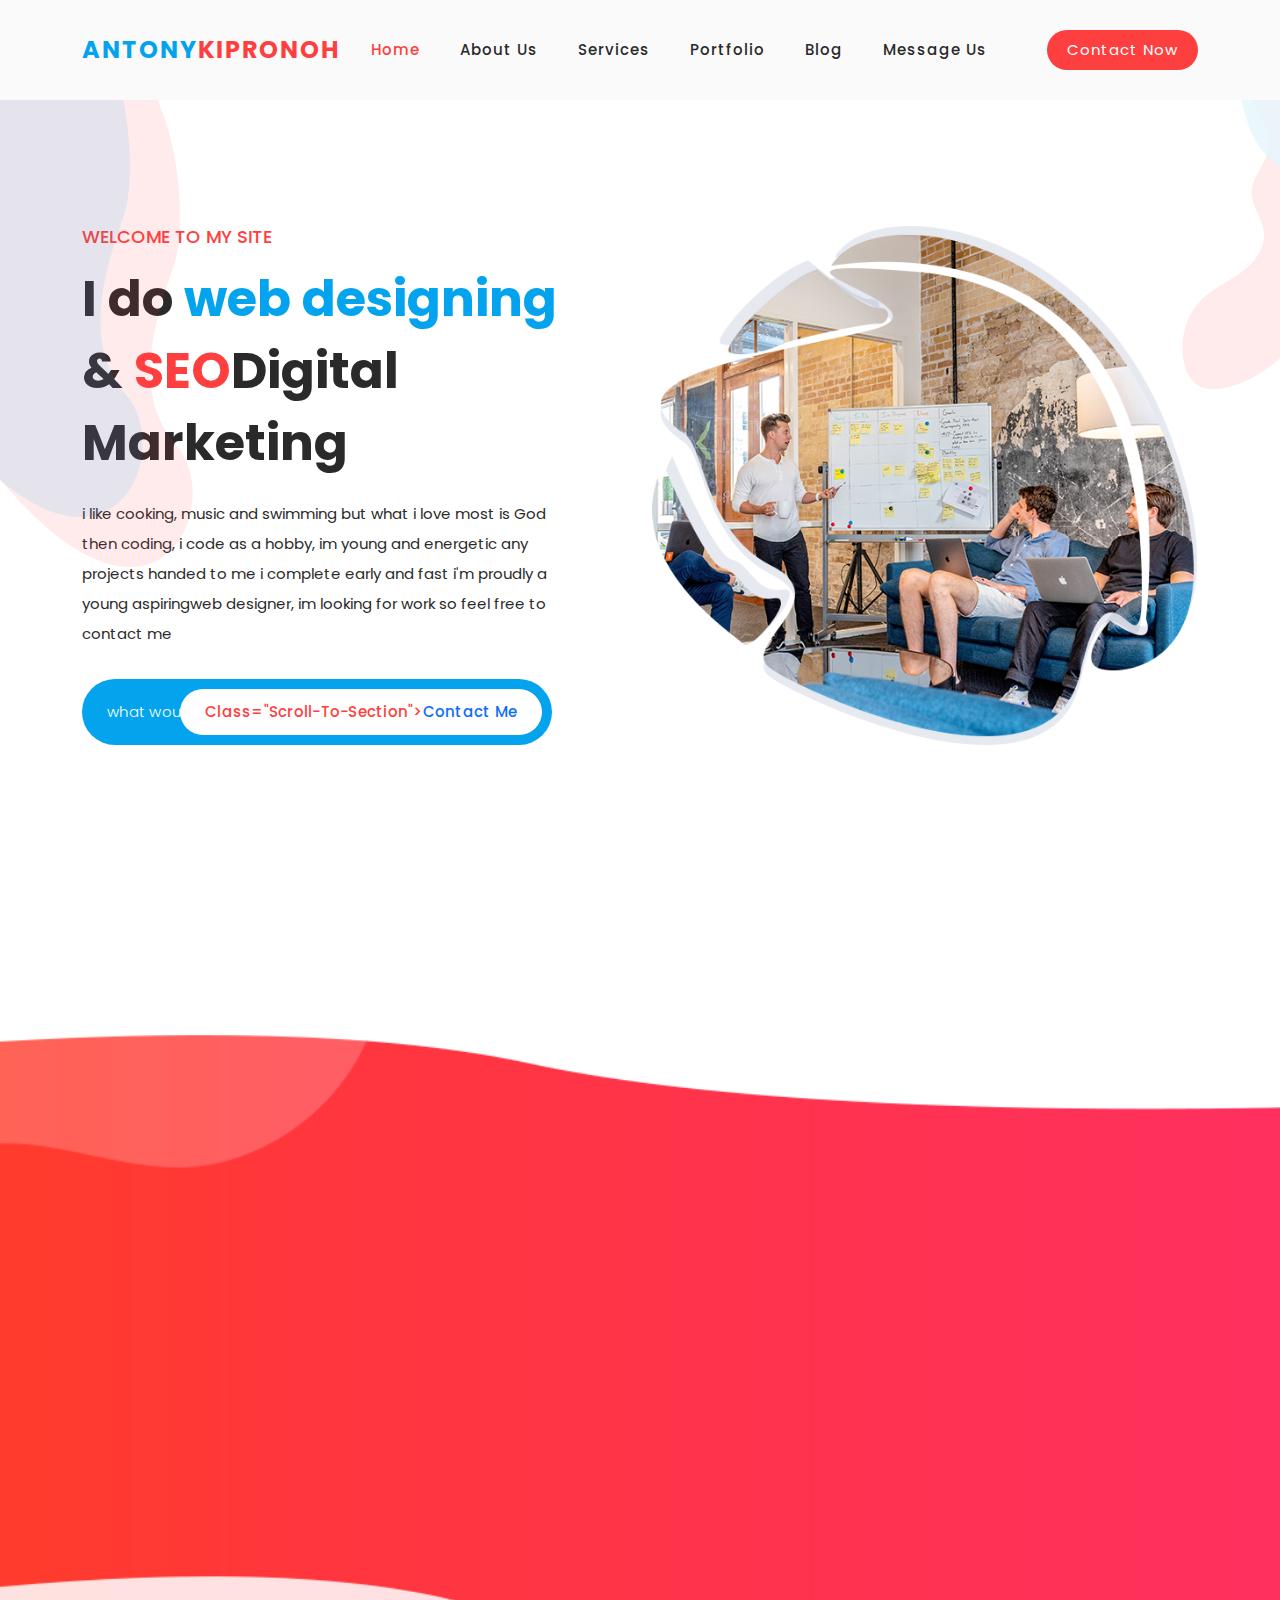
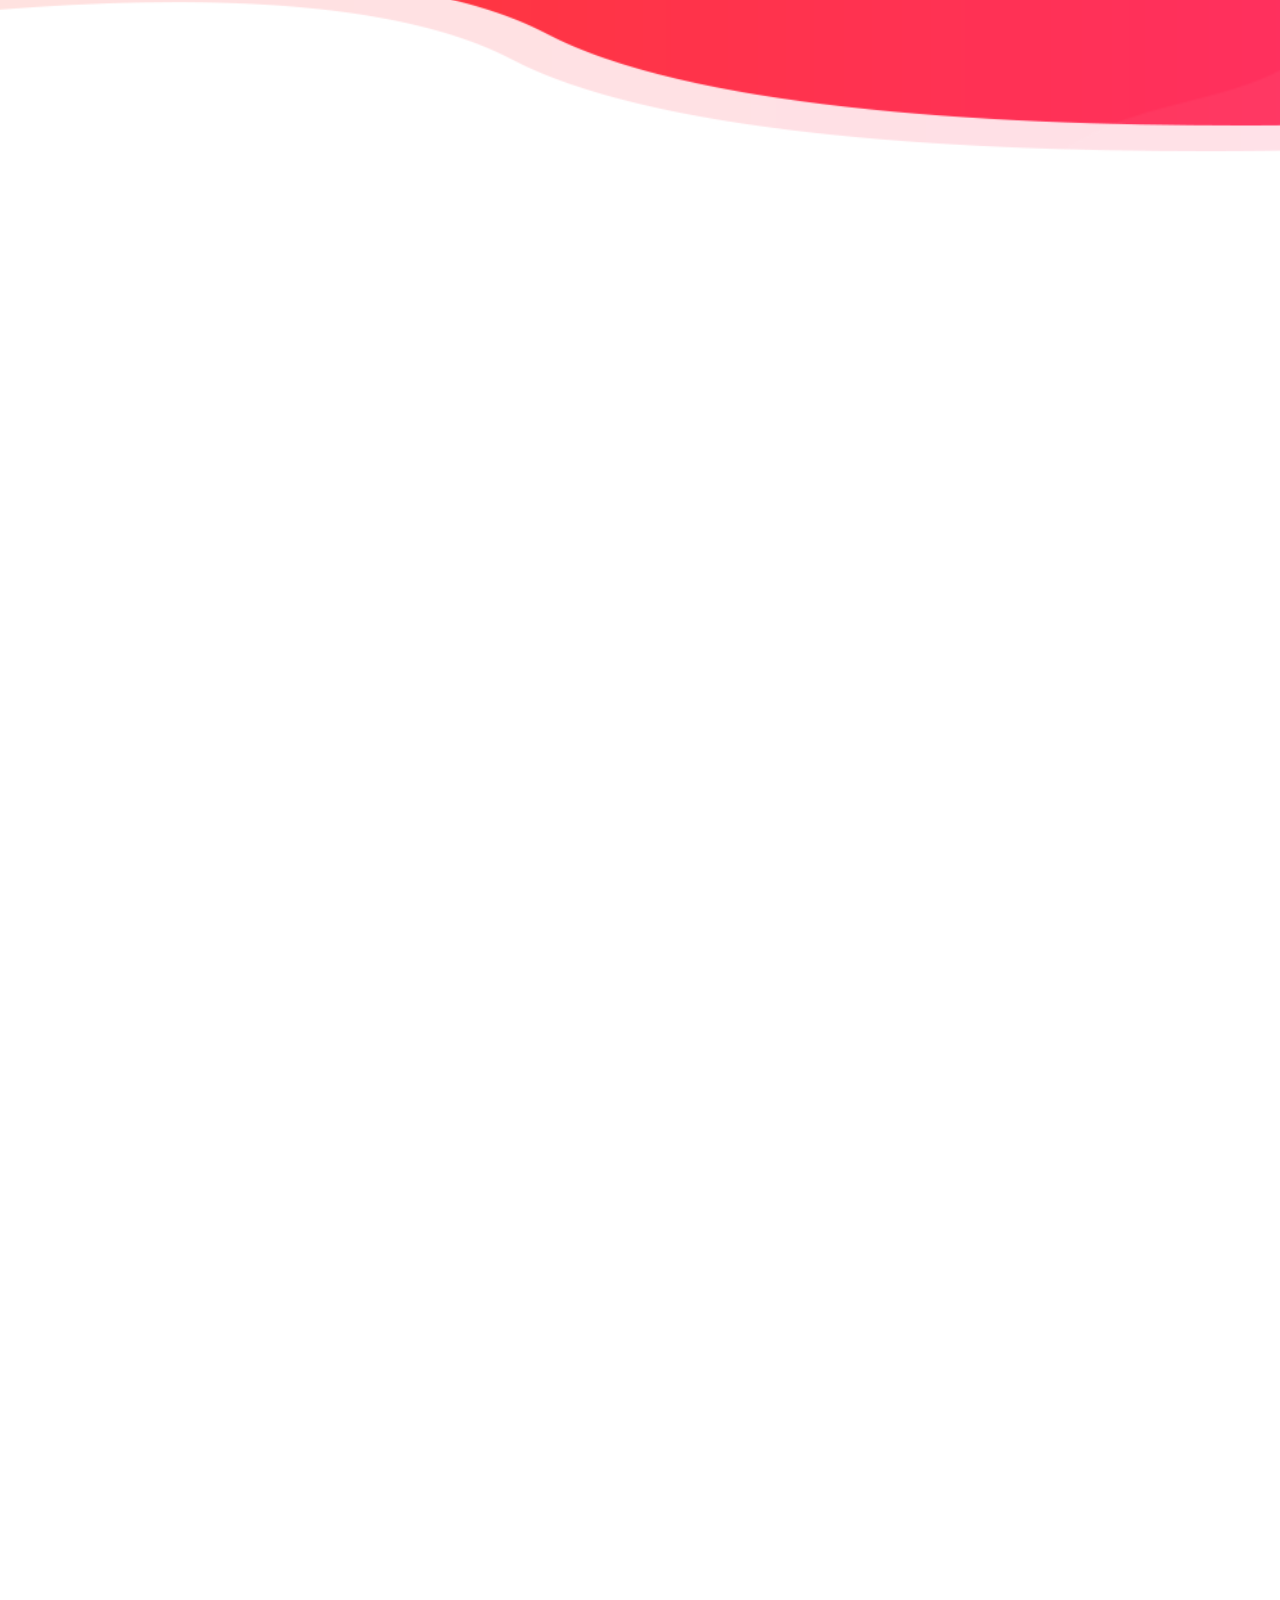
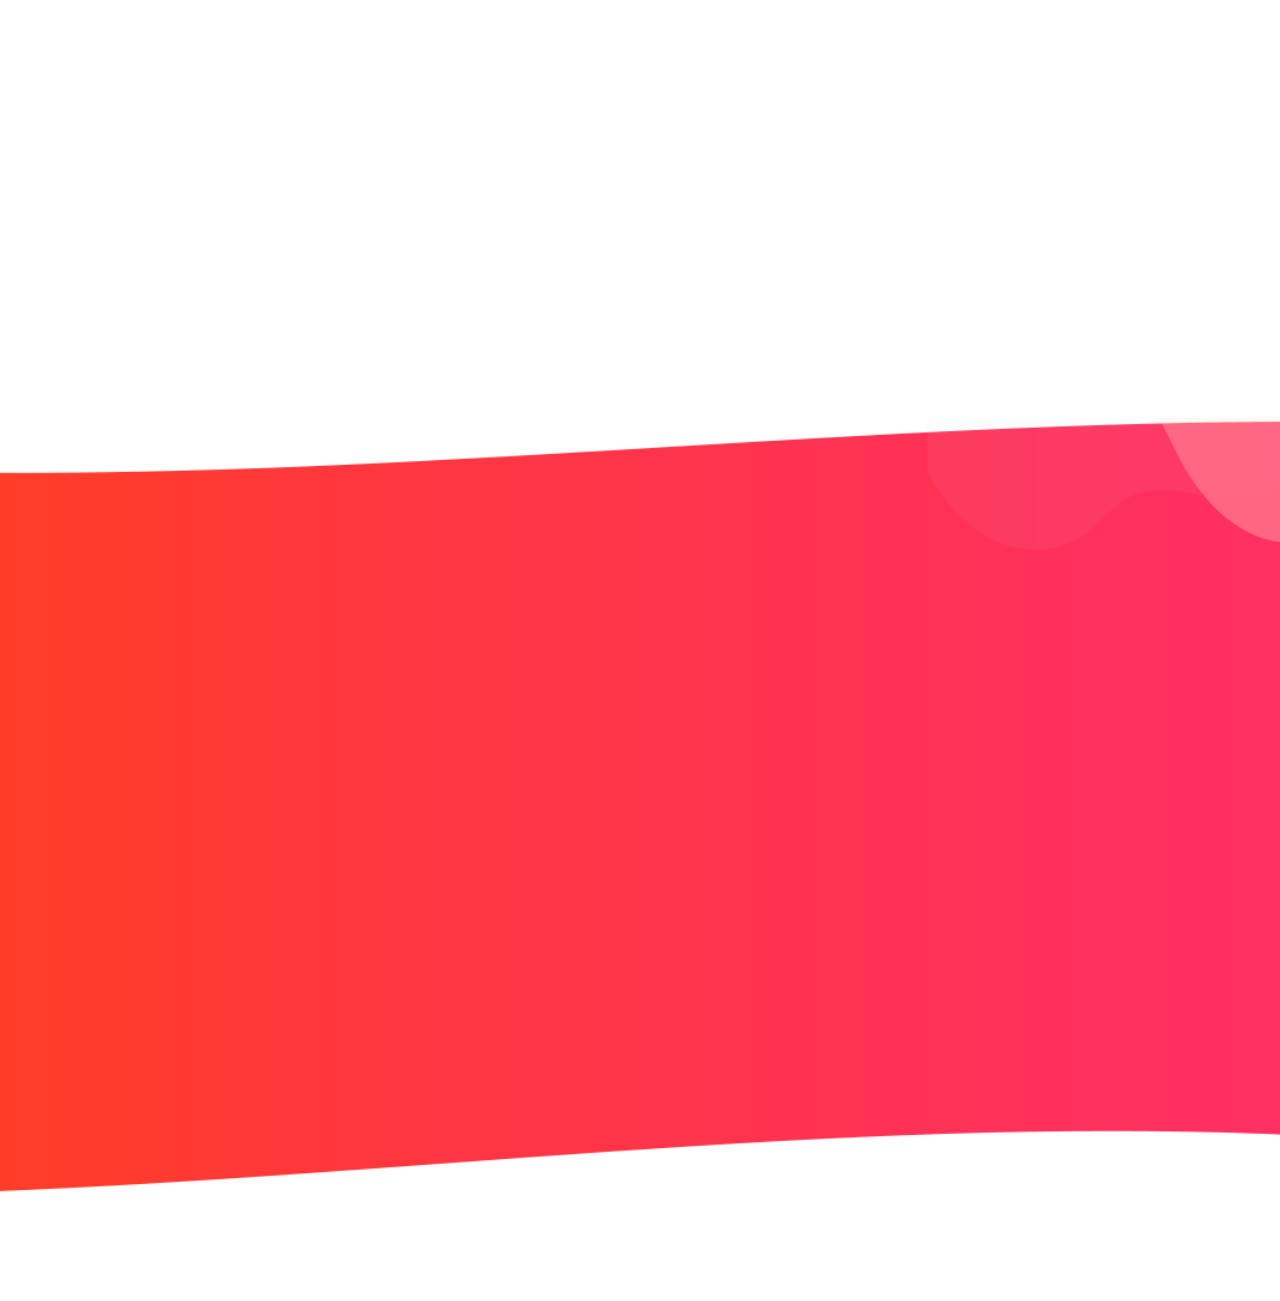
==== commit 59f9f805: "Add files via upload" ====
--- a/index.html
+++ b/index.html
@@ -1,27 +1,34 @@
 <!DOCTYPE html>
 <html lang="en">
 
-  <head>
-
-    <meta charset="UTF-8">
-    <meta name="viewport" content="width=device-width, initial-scale=1, shrink-to-fit=no">
-    <meta name="description" content="">
-    <meta name="author" content="">
-    <link rel="preconnect" href="https://fonts.gstatic.com">
-    <link href="https://fonts.googleapis.com/css2?family=Poppins:wght@100;200;300;400;500;600;700;800;900&display=swap" rel="stylesheet">
-
-    <title>Antony kipronoh - web developer</title>
-
-    <!-- Bootstrap core CSS -->
-    <link href="vendor/bootstrap/css/bootstrap.min.css" rel="stylesheet">
-
-    <!-- Additional CSS Files -->
-    <link rel="stylesheet" href="assets/css/fontawesome.css">
-    <link rel="stylesheet" href="assets/css/templatemo-space-dynamic.css">
-    <link rel="stylesheet" href="assets/css/animated.css">
-    <link rel="stylesheet" href="assets/css/owl.css">
-
-  </head>
+<head>
+
+  <meta charset="UTF-8">
+  <meta name="viewport" content="width=device-width, initial-scale=1, shrink-to-fit=no">
+  <meta name="description" content="">
+  <meta name="author" content="">
+  <link rel="preconnect" href="https://fonts.gstatic.com">
+  <link href="https://fonts.googleapis.com/css2?family=Poppins:wght@100;200;300;400;500;600;700;800;900&display=swap"
+    rel="stylesheet">
+  <link rel="stylesheet" href="./assets/images/">
+  <link rel="icon" href="./assets/images/aklogo.jpg">
+  <title>Antony kipronoh - web developer</title>
+
+  <!-- Bootstrap core CSS -->
+  <link href="vendor/bootstrap/css/bootstrap.min.css" rel="stylesheet">
+
+  <!-- Additional CSS Files -->
+  <link rel="stylesheet" href="assets/css/fontawesome.css">
+  <link rel="stylesheet" href="assets/css/templatemo-space-dynamic.css">
+  <link rel="stylesheet" href="assets/css/animated.css">
+  <link rel="stylesheet" href="assets/css/owl.css">
+  <link rel="stylesheet" href="./assets/unready page/underdevelopment.html">
+  <style>
+    .showed-content {
+      margin-bottom: 40px;
+    }
+  </style>
+</head>
 
 <body>
 
@@ -55,12 +62,14 @@
               <li class="scroll-to-section"><a href="#about">About Us</a></li>
               <li class="scroll-to-section"><a href="#services">Services</a></li>
               <li class="scroll-to-section"><a href="#portfolio">Portfolio</a></li>
-              <li class="scroll-to-section"><a href="#blog">Blog</a></li> 
-              <li class="scroll-to-section"><a href="#contact">Message Us</a></li> 
-              <li class="scroll-to-section"><div class="main-red-button"><a href="#contact">Contact Now</a></div></li> 
-            </ul>        
+              <li class="scroll-to-section"><a href="#blog">Blog</a></li>
+              <li class="scroll-to-section"><a href="#contact">Message Us</a></li>
+              <li class="scroll-to-section">
+                <div class="main-red-button"><a href="#contact">Contact Now</a></div>
+              </li>
+            </ul>
             <a class='menu-trigger'>
-                <span>Menu</span>
+              <span>Menu</span>
             </a>
             <!-- ***** Menu End ***** -->
           </nav>
@@ -79,13 +88,17 @@
               <div class="left-content header-text wow fadeInLeft" data-wow-duration="1s" data-wow-delay="1s">
                 <h6>Welcome to my site</h6>
                 <h2>I do <em>web designing</em> &amp; <span>SEO</span>Digital Marketing</h2>
-                <p>i like cooking, music and swimming but what i love most is God then coding, i code as a hobby, im young and energetic any projects handed to me i complete early and fast i'm proudly a young aspiringweb designer, im looking for work so feel free to contact me </p>
+                <p>i like cooking, music and swimming but what i love most is God then coding, i code as a hobby, im
+                  young and energetic any projects handed to me i complete early and fast i'm proudly a young
+                  aspiringweb designer, im looking for work so feel free to contact me </p>
                 <form id="search" action="#" method="GET">
                   <fieldset>
-                    <input type="address" name="address" class="email" placeholder="what would you like..." autocomplete="on" required>
+                    <input type="address" name="address" class="email" placeholder="what would you like..."
+                      autocomplete="on" required>
                   </fieldset>
                   <fieldset>
-                    <button type="submit" class="main-button" <li class="scroll-to-section"><a href="#contact">contact me</a></li> </button>
+                    <button type="submit" class="main-button" ><li> class="scroll-to-section"><a href="#contact">contact
+                        me</a></li> </button>
                   </fieldset>
                 </form>
               </div>
@@ -100,7 +113,7 @@
       </div>
     </div>
   </div>
-<!-- ***** about section start ***** -->
+  <!-- ***** about section start ***** -->
   <div id="about" class="about-us section">
     <div class="container">
       <div class="row">
@@ -119,10 +132,12 @@
                   </div>
                   <div class="right-text">
                     <h4>website designing</h4>
-                    <p>i design good looking websites for everyone and anyone who would like a website at affordable prices</p>
-                  </div>
-                </div>
-              </div>
+                    <p>i design good looking websites for everyone and anyone who would like a website at affordable
+                      prices</p>
+                  </div>
+                </div>
+              </div>
+
               <div class="col-lg-6">
                 <div class="item wow fadeIn" data-wow-duration="1s" data-wow-delay="0.7s">
                   <div class="icon">
@@ -130,7 +145,10 @@
                   </div>
                   <div class="right-text">
                     <h4>SEO</h4>
-                    <p>I help you in improving your website to increase its visibility in Google, Microsoft Bing, and other search engines whenever people search for: Products you sell. Services you provide</p>
+                    <p>SEO isn’t just about search engines; it’s also about providing a great user experience. I focus
+                      on optimizing site speed, mobile responsiveness, and navigation, which enhances the overall user
+                      experience. A well-optimized site keeps visitors engaged, reduces bounce rates, and encourages
+                      them to explore further.</p>
                   </div>
                 </div>
               </div>
@@ -141,7 +159,9 @@
                   </div>
                   <div class="right-text">
                     <h4>page optimization</h4>
-                    <p>My  aim is to help search engines understand your website and its content, as well as identify whether it is relevant to a searcher's query.</p>
+                    <p>A well-optimized website can significantly improve conversion rates. By enhancing your site’s
+                      usability, content relevance, and call-to-action placements, I’ll help you turn more visitors into
+                      customers. Ultimately, this means a higher return on your investment.</p>
                   </div>
                 </div>
               </div>
@@ -151,8 +171,10 @@
                     <img src="assets/images/service-icon-04.png" alt="">
                   </div>
                   <div class="right-text">
-                    <h4>Web Analytics</h4>
-                    <p>My focus is on identifying measures based on your organizational and user goals and using the website data to determine the success or failure of those goals and to drive strategy and improve the user's experience.</p>
+                    <h4>mobile app development</h4>
+                    <p>I believe that every app should be as unique as the business it represents. By taking the time to
+                      understand your vision, target audience, and specific requirements, I can create a customized app
+                      that effectively meets your needs and stands out in the market.</p>
                   </div>
                 </div>
               </div>
@@ -162,9 +184,9 @@
       </div>
     </div>
   </div>
-<!-- ***** about section ends ***** -->
-
-<!-- ***** services section start ***** -->
+  <!-- ***** about section ends ***** -->
+
+  <!-- ***** services section start ***** -->
   <div id="services" class="our-services section">
     <div class="container">
       <div class="row">
@@ -176,7 +198,10 @@
         <div class="col-lg-6 wow fadeInRight" data-wow-duration="1s" data-wow-delay="0.2s">
           <div class="section-heading">
             <h2>Grow your website with our <em>SEO</em> service &amp; <span>Project</span> Ideas</h2>
-            <p>I will aid you to Set your goals with your clients, Identify what you need to achieve your goals, Outline the tasks you need to complete, Track your projects with a bird's-eye view of your progress,Use project time tracking tools to bill clients more efficiently & Plan your budget well in advance thus improoving your page relevance to your desired clients.</p>
+            <p>I will aid you to Set your goals with your clients, Identify what you need to achieve your goals, Outline
+              the tasks you need to complete, Track your projects with a bird's-eye view of your progress,Use project
+              time tracking tools to bill clients more efficiently & Plan your budget well in advance thus improoving
+              your page relevance to your desired clients.</p>
           </div>
           <div class="row">
             <div class="col-lg-12">
@@ -207,80 +232,162 @@
         </div>
       </div>
     </div>
+    <!-- ***** portfolio section start ***** -->
+    <div id="portfolio" class="our-portfolio section">
+      <div class="container">
+        <div class="row">
+          <div class="col-lg-6 offset-lg-3">
+            <div class="section-heading  wow bounceIn" data-wow-duration="1s" data-wow-delay="0.2s">
+              <h2>See What Our Agency <em>Offers</em> &amp; What We <span>Provide</span></h2>
+            </div>
+          </div>
+        </div>
+        <div class="row">
+          <div class="col-lg-3 col-sm-6">
+            <a href="./assets/unready page/underdevelopment.html">
+              <div class="item wow bounceInUp" data-wow-duration="1s" data-wow-delay="0.3s">
+                <div class="hidden-content">
+                  <h4>Web Development</h4>
+                  <p>we develop top-notch, good-looking, upto date web designs to cater for your day to day needs.</p>
+                </div>
+                <div class="showed-content">
+                  <img src="assets/images/webdev.png" alt="">
+                </div>
+              </div>
+            </a>
+          </div>
+          <div class="col-lg-3 col-sm-6">
+            <a href="./assets/unready page/underdevelopment.html">
+              <div class="item wow bounceInUp" data-wow-duration="1s" data-wow-delay="0.5s">
+                <div class="hidden-content">
+                  <h4>E-Comerce Development</h4>
+                  <p>determining the stability, speed and responsiveness of websites under a given workload</p>
+                </div>
+                <div class="showed-content">
+                  <img src="assets/images/ecomerce-removebg-preview.png" alt="">
+                </div>
+              </div>
+            </a>
+          </div>
+          <div class="col-lg-3 col-sm-6">
+            <a href="./assets/unready page/underdevelopment.html">
+              <div class="item wow bounceInUp" data-wow-duration="1s" data-wow-delay="0.5s">
+                <div class="hidden-content">
+                  <h4>mobile app development</h4>
+                  <p> Mobile apps can provide convenient access to your products and services. </p>
+                </div>
+                <div class="showed-content">
+                  <img src="assets/images/instant_messaging_2-removebg-preview.png" alt="">
+                </div>
+              </div>
+            </a>
+          </div>
+          <div class="col-lg-3 col-sm-6">
+            <a href="./assets/unready page/underdevelopment.html">
+              <div class="item wow bounceInUp" data-wow-duration="1s" data-wow-delay="0.4s">
+                <div class="hidden-content">
+                  <h4>content management systems</h4>
+                  <p>we Aid you manage your Social media accounts for an easier webflow.</p>
+                </div>
+                <div class="showed-content">
+                  <img src="assets/images/cms.png" alt="">
+                </div>
+              </div>
+            </a>
+          </div>
+          <div class="col-lg-3 col-sm-6">
+            <a href="./assets/unready page/underdevelopment.html">
+              <div class="item wow bounceInUp" data-wow-duration="1s" data-wow-delay="0.5s">
+                <div class="hidden-content">
+                  <h4>search engine optimization</h4>
+                  <p>determining the stability, speed and responsiveness of websites under a given workload</p>
+                </div>
+                <div class="showed-content">
+                  <img src="assets/images/SEO-Marketing-Firm-1024x683.jpg" alt="">
+                </div>
+              </div>
+            </a>
+          </div>
+          <div class="col-lg-3 col-sm-6">
+            <a href="./assets/unready page/underdevelopment.html">
+              <div class="item wow bounceInUp" data-wow-duration="1s" data-wow-delay="0.5s">
+                <div class="hidden-content">
+                  <h4>API integration</h4>
+                  <p>determining the stability, speed and responsiveness of websites under a given workload</p>
+                </div>
+                <div class="showed-content">
+                  <img src="assets/images/api.png" alt="">
+                </div>
+              </div>
+            </a>
+          </div>
+
+
+          <div class="col-lg-3 col-sm-6">
+            <a href="./assets/unready page/underdevelopment.html">
+              <div class="item wow bounceInUp" data-wow-duration="1s" data-wow-delay="0.5s">
+                <div class="hidden-content">
+                  <h4>(UI)&(UX) design</h4>
+                  <p>Creating intuitive & visually appealing interfaces and Conducting
+                    user research & testing to improve user experience.</p>
+                </div>
+                <div class="showed-content">
+                  <img src="assets/images/uiux.png" alt="">
+                </div>
+              </div>
+            </a>
+          </div>
+
+          <div class="col-lg-3 col-sm-6">
+            <a href="./assets/unready page/underdevelopment.html">
+              <div class="item wow bounceInUp" data-wow-duration="1s" data-wow-delay="0.6s">
+                <div class="hidden-content">
+                  <h4>Data Analysis</h4>
+                  <p>The research will compile data from your website and enable us to gauge your site and advice you.
+                  </p>
+                </div>
+                <div class="showed-content">
+                  <img src="assets/images/dataanalysis (2).png" alt="">
+                </div>
+              </div>
+            </a>
+          </div>
+          <div class="col-lg-3 col-sm-6">
+            <a href="./assets/unready page/underdevelopment.html">
+              <div class="item wow bounceInUp" data-wow-duration="1s" data-wow-delay="0.5s">
+                <div class="hidden-content">
+                  <h4>Hosting and Domain management</h4>
+                  <p>Providing web hosting and Aiding clients in finging domain names for their websites.</p>
+                </div>
+                <div class="showed-content">
+                  <img src="assets/images/webhosting.png" alt="">
+                </div>
+              </div>
+            </a>
+          </div>
+          <div class="col-lg-3 col-sm-6">
+            <a href="./assets/unready page/underdevelopment.html">
+              <div class="item wow bounceInUp" data-wow-duration="1s" data-wow-delay="0.5s">
+                <div class="hidden-content">
+                  <h4>Web maintenance & support</h4>
+                  <p></p>
+                </div>
+                <div class="showed-content">
+                  <img src="assets/images/webmaintenance.png" alt="">
+                </div>
+              </div>
+            </a>
+          </div>
+        </div>
+      </div>
+    </div>
+
   </div>
   <!-- ***** services section ends ***** -->
 
-<!-- ***** portfolio section start ***** -->
-  <div id="portfolio" class="our-portfolio section">
-    <div class="container">
-      <div class="row">
-        <div class="col-lg-6 offset-lg-3">
-          <div class="section-heading  wow bounceIn" data-wow-duration="1s" data-wow-delay="0.2s">
-            <h2>See What Our Agency <em>Offers</em> &amp; What We <span>Provide</span></h2>
-          </div>
-        </div>
-      </div>
-      <div class="row">
-        <div class="col-lg-3 col-sm-6">
-          <a href="#">
-            <div class="item wow bounceInUp" data-wow-duration="1s" data-wow-delay="0.3s">
-              <div class="hidden-content">
-                <h4>SEO Analysis</h4>
-                <p>We aid in auditing a website to identify opportunities to improve its placement in search engine results.</p>
-              </div>
-              <div class="showed-content">
-                <img src="assets/images/portfolio-image.png" alt="">
-              </div>
-            </div>
-          </a>
-        </div>
-        <div class="col-lg-3 col-sm-6">
-          <a href="#">
-            <div class="item wow bounceInUp" data-wow-duration="1s" data-wow-delay="0.4s">
-              <div class="hidden-content">
-                <h4>Social media management</h4>
-                <p>we Aid you manage your Social media accounts for an easier webflow.</p>
-              </div>
-              <div class="showed-content">
-                <img src="assets/images/portfolio-image.png" alt="">
-              </div>
-            </div>
-          </a>
-        </div>
-        <div class="col-lg-3 col-sm-6">
-          <a href="#">
-            <div class="item wow bounceInUp" data-wow-duration="1s" data-wow-delay="0.5s">
-              <div class="hidden-content">
-                <h4>Performance Tests</h4>
-                <p>determining the stability, speed and responsiveness of websites under a given workload</p>
-              </div>
-              <div class="showed-content">
-                <img src="assets/images/portfolio-image.png" alt="">
-              </div>
-            </div>
-          </a>
-        </div>
-        <div class="col-lg-3 col-sm-6">
-          <a href="#">
-            <div class="item wow bounceInUp" data-wow-duration="1s" data-wow-delay="0.6s">
-              <div class="hidden-content">
-                <h4>Data Analysis</h4>
-                <p>The research will compile data from your website and enable us to gauge your site and advice you.</p>
-              </div>
-              <div class="showed-content">
-                <img src="assets/images/portfolio-image.png" alt="">
-              </div>
-            </div>
-          </a>
-        </div>
-      </div>
-    </div>
-  </div>
-
-<!-- ***** portfolio section ends ***** -->
-
-
-<!-- ***** blog section start ***** -->
+
+
+  <!-- ***** blog section start ***** -->
   <div id="blog" class="our-blog section">
     <div class="container">
       <div class="row">
@@ -298,17 +405,22 @@
       <div class="row">
         <div class="col-lg-6 wow fadeInUp" data-wow-duration="1s" data-wow-delay="0.25s">
           <div class="left-image">
-            <a href="#"><img src="assets/images/big-blog-thumb.jpg" alt="Workspace Desktop"></a>
+            <a href="./assets/unready page/underdevelopment.html"><img src="assets/images/big-blog-thumb.jpg" alt="Workspace Desktop"></a>
             <div class="info">
               <div class="inner-content">
                 <ul>
                   <li><i class="fa fa-calendar"></i> 24 Mar 2021</li>
                   <li><i class="fa fa-folder"></i> service delivery</li>
                 </ul>
-                <a href="#"><h4>SEO Agency &amp; Digital Marketing</h4></a>
-                <p>we are theleaders in content matrketing and search engine optimizations through our devoted services we aided numerous companies and other private institutions develop their brands.</p>
+                <a href="./assets/unready page/underdevelopment.html">
+                  <h4>SEO Agency &amp; Digital Marketing</h4>
+                </a>
+                <p>I offer a comprehensive strategy that combines SEO, content marketing, social media, PPC, and more to
+                  ensure your business is visible on multiple channels.
+                Every decision is backed by data, and I track key metrics to ensure your
+                  campaigns deliver measurable results, Your business is unique, so is how you should be seen online.</p>
                 <div class="main-blue-button">
-                  <a href="#">Discover More</a>
+                  <a href="./assets/unready page/underdevelopment.html">Discover More</a>
                 </div>
               </div>
             </div>
@@ -320,31 +432,46 @@
               <li>
                 <div class="left-content align-self-center">
                   <span><i class="fa fa-calendar"></i> 18 jan 2024</span>
-                  <a href="#"><h4>New Websites </h4></a>
-                  <p>today i helped a client develop a new website, the project was a quick one as we managed to complete his website and launch it within only two weeks.</p>
+                  <a href="./assets/unready page/underdevelopment.html">
+                    <h4>Web development </h4>
+                  </a>
+                  <p>I’m excited to announce the launch of my web development services, designed to help you establish a
+                    strong online presence and achieve your business goals. Whether you're a startup looking to build
+                    your first website or an established business in need of a redesign, I’m here to assist you every
+                    step of the way..</p>
                 </div>
                 <div class="right-image">
-                  <a href="#"><img src="assets/images/blog-thumb-01.jpg" alt=""></a>
+                  <a href="./assets/unready page/underdevelopment.html"><img src="assets/images/webdevelopment.png" alt=""></a>
                 </div>
               </li>
               <li>
                 <div class="left-content align-self-center">
                   <span><i class="fa fa-calendar"></i> 14 feb 2024</span>
-                  <a href="#"><h4>SEO Analysis &amp; Content Ideas</h4></a>
-                  <p>we aided Brian kiplagat with his website by optimizing his website now he can easily be found on the internet.</p>
+                  <a href="./assets/unready page/underdevelopment.html">
+                    <h4>SEO Analysis &amp; Content Ideas</h4>
+                  </a>
+                  <p>Hello! I'm thrilled to announce the launch of my SEO services, designed to help your business
+                    improve its online visibility and attract more customers. In today’s digital landscape, having a
+                    strong SEO strategy is crucial for standing out in search engine results and driving organic traffic
+                    to your website..</p>
                 </div>
                 <div class="right-image">
-                  <a href="#"><img src="assets/images/blog-thumb-01.jpg" alt=""></a>
+                  <a href="./assets/unready page/underdevelopment.html"><img src="assets/images/SEO-Marketing-Firm-1024x683.jpg" alt=""></a>
                 </div>
               </li>
               <li>
                 <div class="left-content align-self-center">
                   <span><i class="fa fa-calendar"></i> 06 Mar 2024</span>
-                  <a href="#"><h4>Digital Marketing</h4></a>
-                  <p>Marketability of a brand isone of the most essential things a brand requires, chamila bottling company is one of the companies we helped marketing their products.</p>
+                  <a href="./assets/unready page/underdevelopment.html">
+                    <h4>content management</h4>
+                  </a>
+                  <p>Hello! I'm excited to share that I have recently launched content management services aimed at
+                    helping businesses effectively manage, organize, and optimize their online content. In a digital
+                    world where quality content is king, having a robust content management strategy is essential for
+                    engaging your audience and driving conversions.</p>
                 </div>
                 <div class="right-image">
-                  <a href="#"><img src="assets/images/blog-thumb-01.jpg" alt=""></a>
+                  <a href="./assets/unready page/underdevelopment.html"><img src="assets/images/cms.png" alt=""></a>
                 </div>
               </li>
             </ul>
@@ -355,7 +482,7 @@
   </div>
   <!-- ***** blog section ends ***** -->
 
-<!-- ***** contact section start ***** -->
+  <!-- ***** contact section start ***** -->
   <div id="contact" class="contact-us section">
     <div class="container">
       <div class="row">
@@ -364,8 +491,10 @@
             <h2>Feel Free To Send Us a Message About Your Website Needs</h2>
             <p>i will be happy to help you in any way possible, customer satisfaction is my primary function.</p>
             <div class="phone-info">
-              <h4>For any enquiry, Call me: <span><i class="fa fa-phone"></i> <a href="#">+254 727-860-767</a></span></h4>
-              <h4>For any enquiry, Email me: <span> <a href="#">kipronohantony@gmail.com</a></span></h4>
+              <h4>For any enquiry, Call me: <span><i class="fa fa-phone"></i> <a href="+254727860767">+254
+                    727-860-767</a></span></h4>
+              <h4>For any enquiry, Email me: <span> <a
+                    href="kipronohantony@gmail.com">kipronohantony@gmail.com</a></span></h4>
             </div>
           </div>
         </div>
@@ -385,12 +514,14 @@
               </div>
               <div class="col-lg-12">
                 <fieldset>
-                  <input type="text" name="email" id="email" pattern="[^ @]*@[^ @]*" placeholder="Your Email" required="">
+                  <input type="text" name="email" id="email" pattern="[^ @]*@[^ @]*" placeholder="Your Email"
+                    required="">
                 </fieldset>
               </div>
               <div class="col-lg-12">
                 <fieldset>
-                  <textarea name="message" type="text" class="form-control" id="message" placeholder="Message" required=""></textarea>  
+                  <textarea name="message" type="text" class="form-control" id="message" placeholder="Message"
+                    required=""></textarea>
                 </fieldset>
               </div>
               <div class="col-lg-12">
@@ -399,25 +530,25 @@
                 </fieldset>
               </div>
             </div>
-                    <div class="contact-dec">
+            <div class="contact-dec">
               <img src="assets/images/contact-decoration.png" alt="">
             </div>
           </form>
         </div>
-            <!-- ***** email me form ends ***** -->
+        <!-- ***** email me form ends ***** -->
       </div>
     </div>
   </div>
-<!-- ***** contact section ends ***** -->
-
-<!-- ***** footer section start ***** -->
+  <!-- ***** contact section ends ***** -->
+
+  <!-- ***** footer section start ***** -->
   <footer>
     <div class="container">
       <div class="row">
         <div class="col-lg-12 wow fadeIn" data-wow-duration="1s" data-wow-delay="0.25s">
-          <p>© Copyright 2024 Antony kipronoh. All Rights Reserved. 
-          
-                  </div>
+          <p>© Copyright 2024 Antony kipronoh. All Rights Reserved.™</p>
+
+        </div>
       </div>
     </div>
   </footer>
@@ -429,7 +560,8 @@
   <script src="assets/js/animation.js"></script>
   <script src="assets/js/imagesloaded.js"></script>
   <script src="assets/js/templatemo-custom.js"></script>
-   <!-- Scripts -->
+  <!-- Scripts -->
 
 </body>
-</html>
+
+</html>--- a/assets/css/templatemo-space-dynamic.css
+++ b/assets/css/templatemo-space-dynamic.css
@@ -638,7 +638,7 @@
     padding: 0px;
   }
   .header-area .logo {
-    margin-left: 30px;
+    margin-left: 10px;
   }
   .header-area .menu-trigger {
     display: block !important;
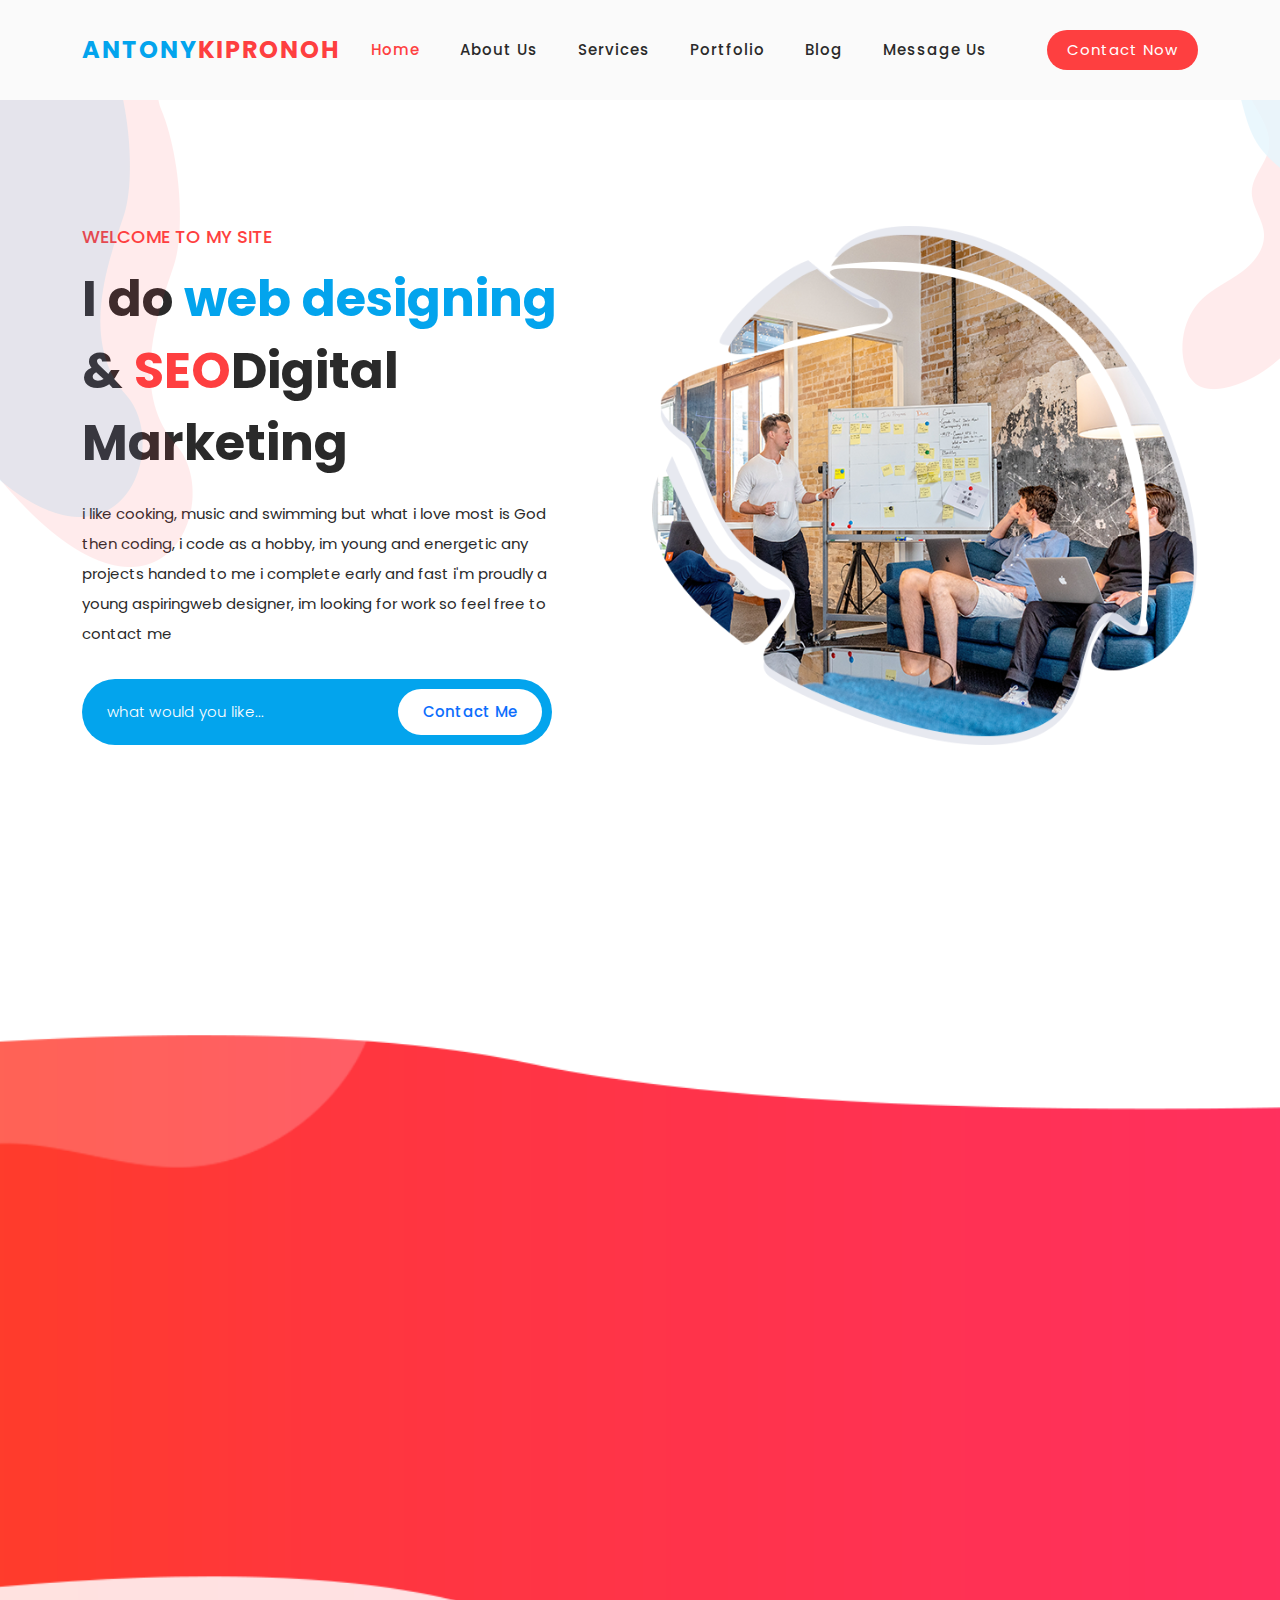
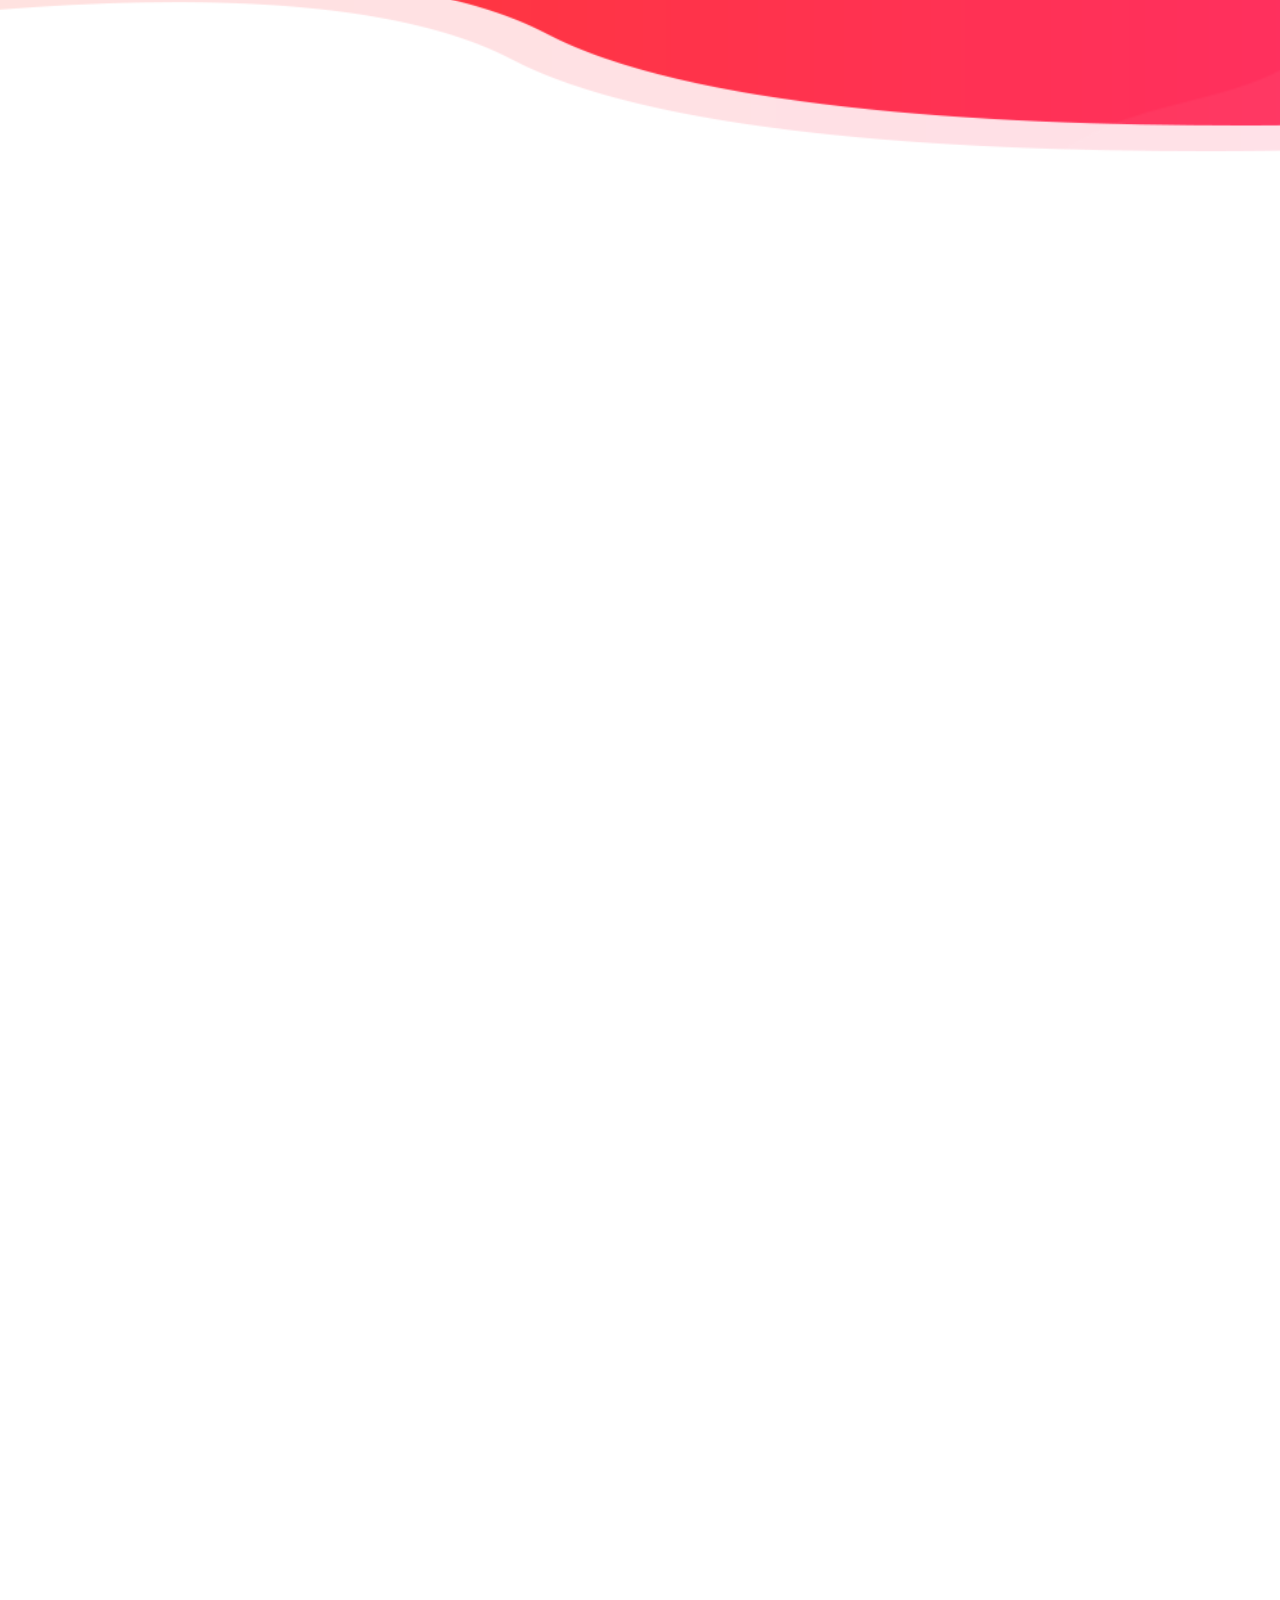
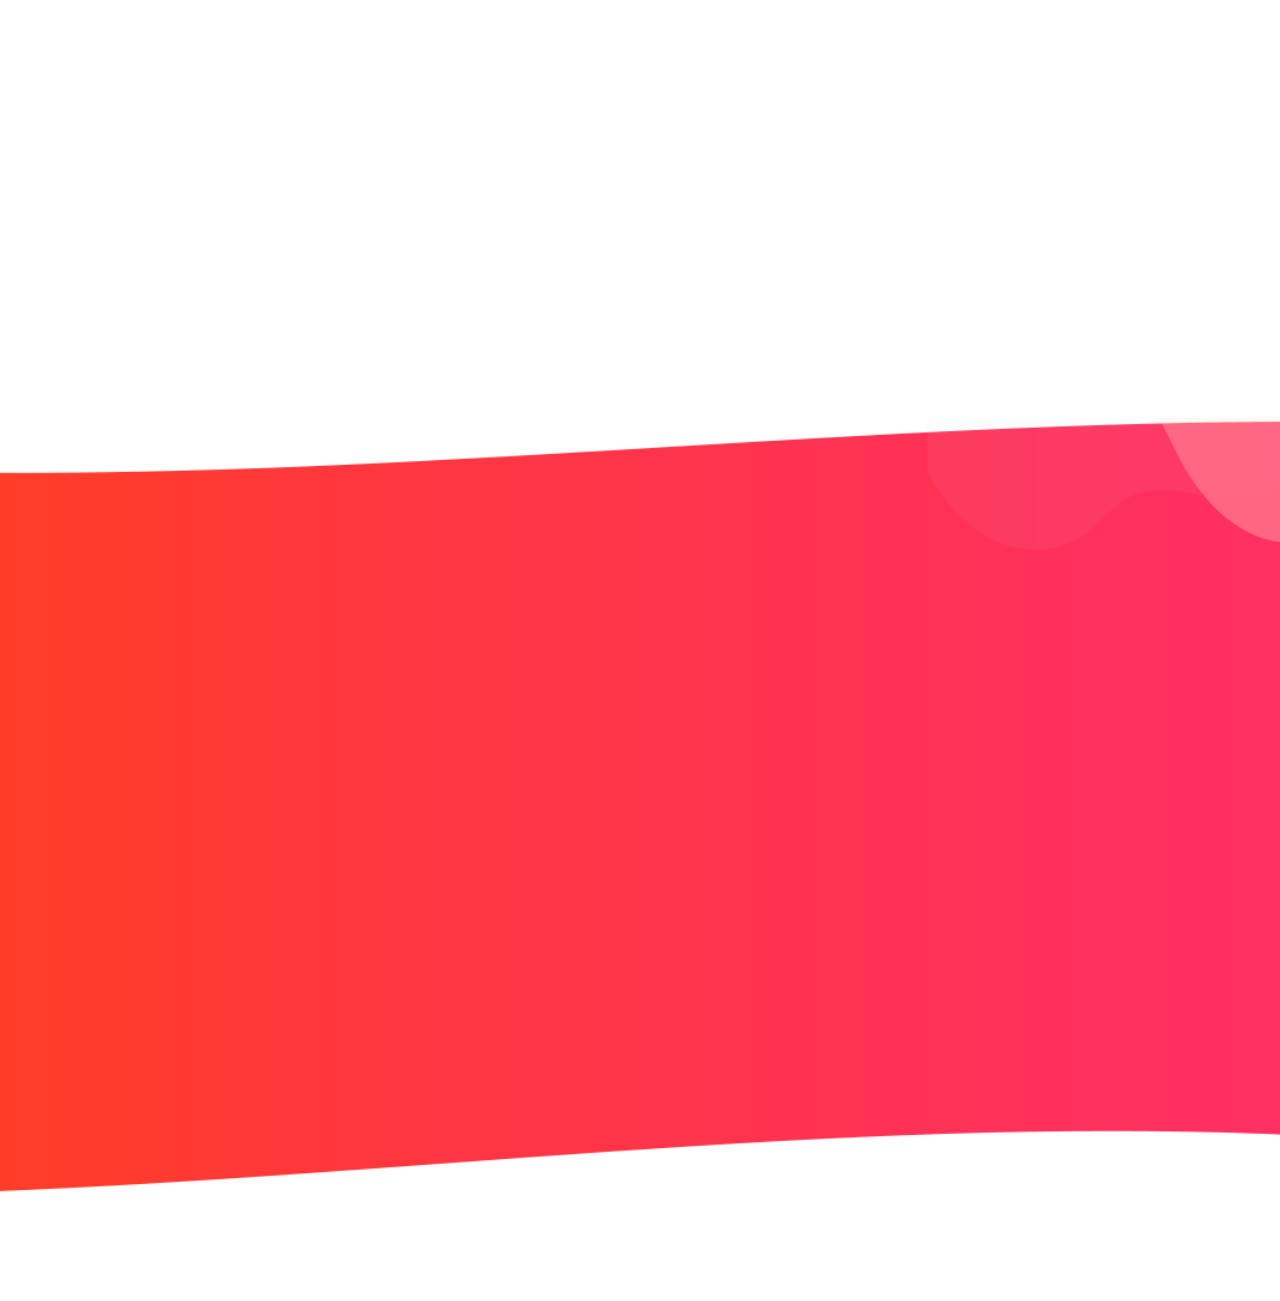
==== commit 2ae1ae0a: "Update index.html" ====
--- a/index.html
+++ b/index.html
@@ -97,7 +97,7 @@
                       autocomplete="on" required>
                   </fieldset>
                   <fieldset>
-                    <button type="submit" class="main-button" ><li> class="scroll-to-section"><a href="#contact">contact
+                    <button type="submit" class="main-button" class="scroll-to-section"><a href="#contact">contact
                         me</a></li> </button>
                   </fieldset>
                 </form>
@@ -564,4 +564,4 @@
 
 </body>
 
-</html>+</html>
